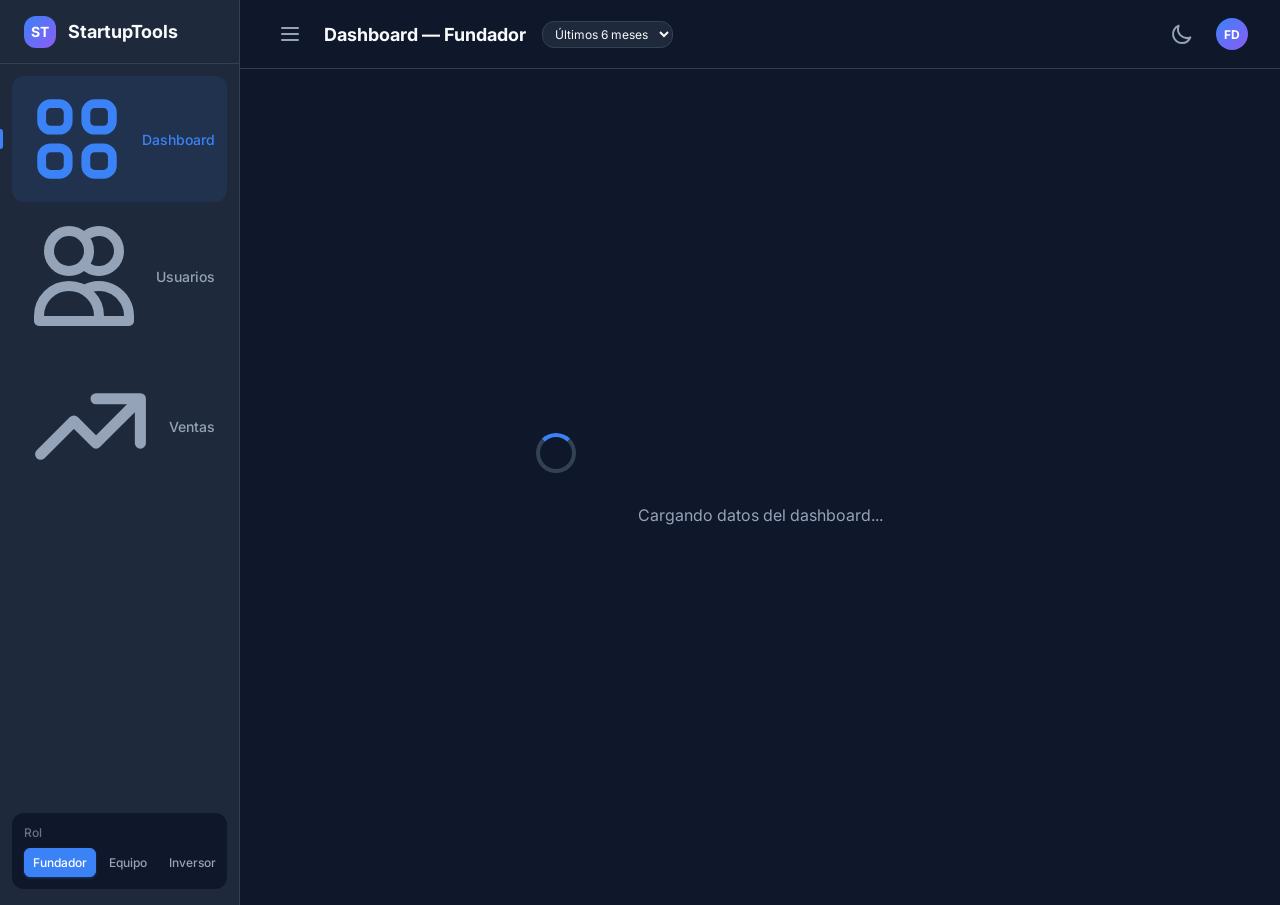
==== index.html @ 97cd928e "chore: quitar Tailwind, migrar estilos a style.css y corregir layout" ====
<!DOCTYPE html>
<html lang="es" class="dark">
<head>
  <meta charset="UTF-8">
  <meta name="viewport" content="width=device-width, initial-scale=1.0">
  <title>StartupTools — Dashboard de métricas para startups | SaaS analytics</title>
  <meta name="description" content="Dashboard interactivo para startups con métricas de negocio en tiempo real: usuarios activos, ventas, MRR, CAC, churn y más. Personalizable por rol: fundador, equipo e inversor.">
  <meta name="robots" content="index, follow">
  <meta name="author" content="StartupTools">
  <meta name="keywords" content="startup dashboard, métricas SaaS, analytics, KPIs, MRR, CAC, churn, growth metrics">
  <link rel="canonical" href="https://startuptools.app/">
  <meta property="og:type" content="website">
  <meta property="og:title" content="StartupTools — Dashboard de métricas para startups">
  <meta property="og:description" content="Métricas de negocio en tiempo real: usuarios activos, ventas, MRR, CAC y churn. Personalizable por rol.">
  <meta property="og:image" content="https://startuptools.app/og-image.png">
  <meta property="og:url" content="https://startuptools.app/">
  <meta name="twitter:card" content="summary_large_image">
  <meta name="twitter:title" content="StartupTools — Dashboard de métricas para startups">
  <meta name="twitter:description" content="Métricas de negocio en tiempo real para tu startup. Personalizable por rol.">
  <meta name="twitter:image" content="https://startuptools.app/og-image.png">
  <!-- Schema.org structured data: referencia en public/schema.json -->
  <link rel="stylesheet" href="./style.css">
  <link rel="preconnect" href="https://fonts.googleapis.com">
  <link href="https://fonts.googleapis.com/css2?family=Inter:wght@400;500;600;700;800&display=swap" rel="stylesheet">
  <link rel="icon" type="image/svg+xml" href="./public/assets/favicon.svg">
  <script type="module" src="./src/index.js" defer></script>
</head>
<body>
  <div class="app-layout">

  <!-- Sidebar -->
    <div id="sidebarOverlay" class="sidebar-overlay hidden"></div>

    <aside id="sidebar" class="sidebar" role="navigation" aria-label="Navegación principal">
      <div class="sidebar-header">
        <div class="brand-logo">ST</div>
        <span class="logo-text">StartupTools</span>
      </div>
      <nav class="nav-menu">
        <ul class="nav-list">
          <li>
            <a href="/" class="nav-item active" aria-current="page">
              <svg fill="none" stroke="currentColor" viewBox="0 0 24 24" aria-hidden="true"><path stroke-linecap="round" stroke-linejoin="round" stroke-width="2" d="M4 6a2 2 0 012-2h2a2 2 0 012 2v2a2 2 0 01-2 2H6a2 2 0 01-2-2V6zm10 0a2 2 0 012-2h2a2 2 0 012 2v2a2 2 0 01-2 2h-2a2 2 0 01-2-2V6zM4 16a2 2 0 012-2h2a2 2 0 012 2v2a2 2 0 01-2 2H6a2 2 0 01-2-2v-2zm10 0a2 2 0 012-2h2a2 2 0 012 2v2a2 2 0 01-2 2h-2a2 2 0 01-2-2v-2z"/></svg>
              <span>Dashboard</span>
            </a>
          </li>
          <li>
            <a href="/usuarios" class="nav-item">
              <svg fill="none" stroke="currentColor" viewBox="0 0 24 24" aria-hidden="true"><path stroke-linecap="round" stroke-linejoin="round" stroke-width="2" d="M12 4.354a4 4 0 110 5.292M15 21H3v-1a6 6 0 0112 0v1zm0 0h6v-1a6 6 0 00-9-5.197M13 7a4 4 0 11-8 0 4 4 0 018 0z"/></svg>
              <span>Usuarios</span>
            </a>
          </li>
          <li>
            <a href="/ventas" class="nav-item">
              <svg fill="none" stroke="currentColor" viewBox="0 0 24 24" aria-hidden="true"><path stroke-linecap="round" stroke-linejoin="round" stroke-width="2" d="M13 7h8m0 0v8m0-8l-8 8-4-4-6 6"/></svg>
              <span>Ventas</span>
            </a>
          </li>
        </ul>
      </nav>
      <div class="sidebar-footer">
        <div class="role-panel">
          <p class="role-label">Rol</p>
          <div id="roleSelector" class="role-group">
            <button class="role-btn role-active" data-role="founder">Fundador</button>
            <button class="role-btn role-inactive" data-role="team">Equipo</button>
            <button class="role-btn role-inactive" data-role="investor">Inversor</button>
          </div>
        </div>
      </div>
    </aside>

    <main class="main-content">
      <header class="topbar">
        <div class="topbar-left">
          <button id="sidebarToggle" class="menu-button" aria-label="Abrir menú" aria-expanded="false">
            <svg fill="none" stroke="currentColor" viewBox="0 0 24 24" aria-hidden="true"><path stroke-linecap="round" stroke-linejoin="round" stroke-width="2" d="M4 6h16M4 12h16M4 18h16"/></svg>
          </button>
          <h1 id="dashboardTitle" class="dashboard-title">Dashboard</h1>
          <select id="periodoSelector" class="period-selector">
            <option value="1m">Este mes</option>
            <option value="3m">Último trimestre</option>
            <option value="6m" selected>Últimos 6 meses</option>
            <option value="12m">Histórico</option>
          </select>
        </div>
        <div class="topbar-right">
          <button id="themeToggle" class="icon-button" title="Cambiar tema" aria-label="Cambiar tema">
            <svg class="sun-icon" fill="none" stroke="currentColor" viewBox="0 0 24 24" aria-hidden="true"><path stroke-linecap="round" stroke-linejoin="round" stroke-width="2" d="M12 3v1m0 16v1m9-9h-1M4 12H3m15.364 6.364l-.707-.707M6.343 6.343l-.707-.707m12.728 0l-.707.707M6.343 17.657l-.707.707M16 12a4 4 0 11-8 0 4 4 0 018 0z"/></svg>
            <svg class="moon-icon hidden" fill="none" stroke="currentColor" viewBox="0 0 24 24" aria-hidden="true"><path stroke-linecap="round" stroke-linejoin="round" stroke-width="2" d="M20.354 15.354A9 9 0 018.646 3.646 9.003 9.003 0 0012 21a9.003 9.003 0 008.354-5.646z"/></svg>
          </button>
          <div id="avatarInitials" class="avatar">ST</div>
        </div>
      </header>

      <div id="loadingState" class="state-view loading-screen">
        <div class="state-message">
          <div class="spinner-theme animate-spin"></div>
          <p class="text-muted">Cargando datos del dashboard...</p>
        </div>
      </div>

      <div id="errorState" class="state-view error-screen hidden">
        <div class="state-message">
          <div class="error-icon-wrapper">
            <div class="error-icon-bg">
              <svg fill="none" stroke="currentColor" viewBox="0 0 24 24" role="img" aria-label="Error"><path stroke-linecap="round" stroke-linejoin="round" stroke-width="2" d="M12 9v2m0 4h.01m-6.938 4h13.856c1.54 0 2.502-1.667 1.732-2.5L13.732 4c-.77-.833-1.964-.833-2.732 0L4.082 16.5c-.77.833.192 2.5 1.732 2.5z"/></svg>
            </div>
          </div>
          <div>
            <h2 class="text-lg font-semibold text-primary">Error al cargar datos</h2>
            <p class="error-message text-sm text-muted"></p>
          </div>
          <button id="retryBtn" class="btn-accent-blue">Reintentar</button>
        </div>
      </div>

      <div id="dashboardContent" class="page-body hidden">
        <section aria-label="Métricas clave" id="kpiRow" class="kpi-grid">
          <article class="kpi-card card" data-accent="blue">
            <div class="kpi-meta">
              <div class="meta-left">
                <div class="kpi-icon bg-accent-blue-10"><svg fill="none" stroke="currentColor" viewBox="0 0 24 24" aria-hidden="true"><path stroke-linecap="round" stroke-linejoin="round" stroke-width="2" d="M12 4.354a4 4 0 110 5.292M15 21H3v-1a6 6 0 0112 0v1zm0 0h6v-1a6 6 0 00-9-5.197M13 7a4 4 0 11-8 0 4 4 0 018 0z"/></svg></div>
                <span class="kpi-label-text">Usuarios activos</span>
                <span class="tooltip-trigger">
                  <svg fill="none" stroke="currentColor" viewBox="0 0 24 24" aria-hidden="true"><path stroke-linecap="round" stroke-linejoin="round" stroke-width="2" d="M13 16h-1v-4h-1m1-4h.01M21 12a9 9 0 11-18 0 9 9 0 0118 0z"/></svg>
                  <span class="tooltip-content tooltip-box"></span>
                </span>
              </div>
            </div>
            <div class="kpi-stats">
              <div>
                <span class="kpi-value">2,847</span>
                <span class="kpi-change">+12.5%</span>
              </div>
              <div class="sparkline"></div>
            </div>
          </article>
          <article class="kpi-card card" data-accent="green">
            <div class="kpi-meta">
              <div class="meta-left">
                <div class="kpi-icon bg-accent-green-10"><svg fill="none" stroke="currentColor" viewBox="0 0 24 24" aria-hidden="true"><path stroke-linecap="round" stroke-linejoin="round" stroke-width="2" d="M13 7h8m0 0v8m0-8l-8 8-4-4-6 6"/></svg></div>
                <span class="kpi-label-text">Ventas mensuales</span>
                <span class="tooltip-trigger">
                  <svg fill="none" stroke="currentColor" viewBox="0 0 24 24" aria-hidden="true"><path stroke-linecap="round" stroke-linejoin="round" stroke-width="2" d="M13 16h-1v-4h-1m1-4h.01M21 12a9 9 0 11-18 0 9 9 0 0118 0z"/></svg>
                  <span class="tooltip-content tooltip-box"></span>
                </span>
              </div>
            </div>
            <div class="kpi-stats">
              <div>
                <span class="kpi-value">$48.6K</span>
                <span class="kpi-change">+8.2%</span>
              </div>
              <div class="sparkline"></div>
            </div>
          </article>
          <article class="kpi-card card" data-accent="purple">
            <div class="kpi-meta">
              <div class="meta-left">
                <div class="kpi-icon bg-accent-purple-10"><svg fill="none" stroke="currentColor" viewBox="0 0 24 24" aria-hidden="true"><path stroke-linecap="round" stroke-linejoin="round" stroke-width="2" d="M13 7h8m0 0v8m0-8l-8 8-4-4-6 6"/></svg></div>
                <span class="kpi-label-text">Crecimiento</span>
                <span class="tooltip-trigger">
                  <svg fill="none" stroke="currentColor" viewBox="0 0 24 24" aria-hidden="true"><path stroke-linecap="round" stroke-linejoin="round" stroke-width="2" d="M13 16h-1v-4h-1m1-4h.01M21 12a9 9 0 11-18 0 9 9 0 0118 0z"/></svg>
                  <span class="tooltip-content tooltip-box"></span>
                </span>
              </div>
            </div>
            <div class="kpi-stats">
              <div>
                <span class="kpi-value">23.4%</span>
                <span class="kpi-change">-2.1%</span>
              </div>
              <div class="sparkline"></div>
            </div>
          </article>
          <article class="kpi-card card" data-accent="orange">
            <div class="kpi-meta">
              <div class="meta-left">
                <div class="kpi-icon bg-accent-orange-10"><svg fill="none" stroke="currentColor" viewBox="0 0 24 24" aria-hidden="true"><path stroke-linecap="round" stroke-linejoin="round" stroke-width="2" d="M12 8c-1.657 0-3 .895-3 2s1.343 2 3 2 3 .895 3 2-1.343 2-3 2m0-8c1.11 0 2.08.402 2.599 1M12 8V7m0 1v8m0 0v1m0-1c-1.11 0-2.08-.402-2.599-1M21 12a9 9 0 11-18 0 9 9 0 0118 0z"/></svg></div>
                <span class="kpi-label-text">MRR</span>
                <span class="tooltip-trigger">
                  <svg fill="none" stroke="currentColor" viewBox="0 0 24 24" aria-hidden="true"><path stroke-linecap="round" stroke-linejoin="round" stroke-width="2" d="M13 16h-1v-4h-1m1-4h.01M21 12a9 9 0 11-18 0 9 9 0 0118 0z"/></svg>
                  <span class="tooltip-content tooltip-box"></span>
                </span>
              </div>
            </div>
            <div class="kpi-stats">
              <div>
                <span class="kpi-value">$12.4K</span>
                <span class="kpi-change">+5.8%</span>
              </div>
              <div class="sparkline"></div>
            </div>
          </article>
        </section>

        <section aria-label="Gráficos de métricas" class="chart-grid">
          <div class="chart-panel wide">
            <div class="section-header">
              <h2>Ventas mensuales</h2>
              <span id="chartPeriodLabel" class="text-xs text-muted">Últimos 6 meses</span>
            </div>
            <div id="lineChart" class="chart-frame" role="img" aria-label="Gráfico de ventas mensuales de los últimos 6 meses"></div>
          </div>
          <div class="chart-panel">
            <div class="section-header">
              <h2>Usuarios</h2>
              <span class="text-xs text-muted">Distribución</span>
            </div>
            <div id="donutChart" class="chart-frame donut-chart" role="img" aria-label="Gráfico de distribución de usuarios"></div>
          </div>
        </section>

        <section aria-label="Actividad reciente" class="activity-panel">
          <div class="section-header section-header-inner">
            <h2>Actividad reciente</h2>
            <a href="/actividad" class="link-accent">Ver todo →</a>
          </div>
          <ul id="activityList" class="activity-list"></ul>
        </section>
      </div>
    </main>
  </div>

  <div id="detailModal" role="dialog" aria-modal="true" aria-label="Detalle de transacción" class="modal-overlay hidden">
    <div class="modal-body">
      <div class="modal-header">
        <h3 class="text-lg font-semibold text-primary">Detalle de transacción</h3>
        <button id="closeModal" class="close-button icon-button hover-bg" aria-label="Cerrar detalle">
          <svg fill="none" stroke="currentColor" viewBox="0 0 24 24" aria-hidden="true"><path stroke-linecap="round" stroke-linejoin="round" stroke-width="2" d="M6 18L18 6M6 6l12 12"/></svg>
        </button>
      </div>
      <div id="modalBody" class="modal-content"></div>
    </div>
  </div>
</body>
</html>
---- style.css ----
*, *::before, *::after {
  box-sizing: border-box;
  transition: background-color 0.3s ease, border-color 0.3s ease, color 0.3s ease, box-shadow 0.3s ease;
}

html {
  scroll-behavior: smooth;
}

body {
  margin: 0;
  min-height: 100vh;
  font-family: 'Inter', system-ui, sans-serif;
  background: var(--bg-primary);
  color: var(--text-primary);
}

button, select {
  font: inherit;
}

.hidden {
  display: none !important;
}

.text-center {
  text-align: center;
}

.text-lg {
  font-size: 1.125rem;
}

.text-sm {
  font-size: 0.875rem;
}

.text-xs {
  font-size: 0.75rem;
}

.font-semibold {
  font-weight: 600;
}

.font-bold {
  font-weight: 700;
}

.rounded-full {
  border-radius: 9999px;
}

.mx-auto {
  margin-left: auto;
  margin-right: auto;
}

.border-b {
  border-bottom-width: 1px;
  border-bottom-style: solid;
}

.border-theme {
  border-color: var(--border);
}

.border-t-transparent {
  border-top-color: transparent;
}

.space-y-4 > * + * {
  margin-top: 1rem;
}

.space-y-3 > * + * {
  margin-top: 0.75rem;
}

.topbar-left,
.topbar-right {
  display: flex;
  align-items: center;
  gap: 1rem;
}

.menu-button {
  width: 2.25rem;
  height: 2.25rem;
  border: none;
  background: transparent;
  color: var(--text-muted);
  border-radius: 0.75rem;
  cursor: pointer;
  transition: background 0.3s ease, color 0.3s ease;
}

.role-inactive {
  background: transparent;
  color: var(--text-muted);
}

.state-view {
  min-height: calc(100vh - 4rem);
  display: flex;
  align-items: center;
  justify-content: center;
}

.loading-screen,
.error-screen {
  width: 100%;
}

.error-icon-wrapper {
  display: flex;
  align-items: center;
  justify-content: center;
}

.error-icon-bg {
  width: 3.5rem;
  height: 3.5rem;
  border-radius: 9999px;
  display: flex;
  align-items: center;
  justify-content: center;
  background: rgba(239, 68, 68, 0.1);
}

.chart-frame {
  width: 100%;
  min-height: 15rem;
}

.donut-chart {
  display: flex;
  align-items: center;
  justify-content: center;
}

.app-layout {
  display: flex;
  min-height: 100vh;
  overflow: hidden;
}

.sidebar-overlay {
  position: fixed;
  inset: 0;
  z-index: 30;
  background: rgba(0, 0, 0, 0.5);
}

.sidebar {
  width: 15rem;
  flex-shrink: 0;
  display: flex;
  flex-direction: column;
  background: var(--sidebar-bg);
  border-right: 1px solid var(--border);
  transition: transform 0.3s ease, width 0.3s ease;
}

.sidebar.mobile-open {
  transform: translateX(0);
}

.sidebar.collapsed {
  transform: translateX(-100%);
}

.sidebar-header {
  display: flex;
  align-items: center;
  gap: 0.75rem;
  padding: 1rem 1.5rem;
  height: 4rem;
  border-bottom: 1px solid var(--border);
}

.brand-logo {
  width: 2rem;
  height: 2rem;
  border-radius: 0.75rem;
  display: flex;
  align-items: center;
  justify-content: center;
  background: linear-gradient(135deg, #3B82F6, #8B5CF6);
  color: #fff;
  font-weight: 700;
  font-size: 0.875rem;
}

.logo-text {
  font-weight: 700;
  font-size: 1.125rem;
  white-space: nowrap;
}

.nav-menu {
  padding: 0.75rem;
}

.nav-list {
  list-style: none;
  margin: 0;
  padding: 0;
  display: flex;
  flex-direction: column;
  gap: 0.25rem;
}

.nav-item {
  position: relative;
  display: flex;
  align-items: center;
  gap: 0.75rem;
  padding: 0.625rem 0.75rem;
  border-radius: 0.75rem;
  font-size: 0.875rem;
  font-weight: 500;
  color: var(--text-muted);
  text-decoration: none;
  transition: background 0.2s ease, color 0.2s ease;
}

.nav-item:hover {
  background: var(--hover-bg);
  color: var(--text-primary);
}

.nav-item.active {
  background: rgba(59, 130, 246, 0.1);
  color: var(--accent-blue);
}

.nav-item.active::before {
  content: '';
  position: absolute;
  left: -0.75rem;
  top: 50%;
  transform: translateY(-50%);
  width: 3px;
  height: 20px;
  border-radius: 0 3px 3px 0;
  background: var(--accent-blue);
}

.sidebar-footer {
  margin-top: auto;
  padding: 0 0.75rem 1rem;
}

.role-panel {
  padding: 0.75rem;
  border-radius: 0.75rem;
  background: var(--bg-primary);
}

.role-label {
  margin: 0 0 0.5rem;
  font-size: 0.75rem;
  font-weight: 500;
  color: var(--text-secondary);
}

.role-group {
  display: flex;
  gap: 0.25rem;
}

.role-btn {
  flex: 1;
  padding: 0.375rem 0.5rem;
  font-size: 0.75rem;
  font-weight: 500;
  border-radius: 0.375rem;
  border: 1px solid transparent;
  cursor: pointer;
  transition: all 0.25s ease;
  background: transparent;
  color: var(--text-muted);
}

.role-btn:hover {
  background: var(--hover-bg);
  color: var(--text-secondary);
}

.role-active {
  background: var(--accent-blue);
  color: #fff;
  border-color: var(--accent-blue);
  box-shadow: 0 1px 3px rgba(59, 130, 246, 0.3);
}

.main-content {
  flex: 1;
  display: flex;
  flex-direction: column;
  overflow: hidden;
}

.topbar {
  min-height: 4rem;
  display: flex;
  align-items: center;
  justify-content: space-between;
  padding: 1rem 2rem;
  border-bottom: 1px solid var(--border);
  background: var(--bg-primary);
  flex-shrink: 0;
}

.topbar-left,
.topbar-right {
  display: flex;
  align-items: center;
  gap: 1rem;
}

.menu-button,
.icon-button,
.close-button {
  width: 2.25rem;
  height: 2.25rem;
  border-radius: 0.75rem;
  display: inline-flex;
  align-items: center;
  justify-content: center;
  border: none;
  background: transparent;
  color: var(--text-muted);
  cursor: pointer;
  transition: background 0.3s ease, color 0.3s ease;
}

.menu-button:hover,
.icon-button:hover,
.close-button:hover {
  background: var(--hover-bg);
}

.dashboard-title {
  margin: 0;
  font-size: 1.125rem;
  font-weight: 700;
}

.period-selector {
  font-size: 0.75rem;
  border: 1px solid var(--border);
  border-radius: 0.75rem;
  padding: 0.25rem 0.5rem;
  background: var(--bg-card);
  color: var(--text-primary);
}

.avatar {
  width: 2rem;
  height: 2rem;
  border-radius: 9999px;
  display: inline-flex;
  align-items: center;
  justify-content: center;
  background: linear-gradient(135deg, #3B82F6, #8B5CF6);
  color: #fff;
  font-size: 0.75rem;
  font-weight: 700;
}

.state-view {
  flex: 1;
  display: flex;
  align-items: center;
  justify-content: center;
}

.loading-screen,
.error-screen {
  padding: 0 1rem;
}

.state-message {
  text-align: center;
  display: flex;
  flex-direction: column;
  gap: 1rem;
  max-width: 28rem;
  width: 100%;
}

.spinner-theme {
  width: 2.5rem;
  height: 2.5rem;
  border-radius: 9999px;
  border: 4px solid var(--border);
  border-top-color: var(--accent-blue);
}

.animate-spin {
  animation: spin 0.8s linear infinite;
}

@keyframes spin {
  to {
    transform: rotate(360deg);
  }
}

.text-muted {
  color: var(--text-muted);
}

.text-primary {
  color: var(--text-primary);
}

.text-secondary {
  color: var(--text-secondary);
}

.text-accent-blue {
  color: var(--accent-blue);
}

.btn-accent-blue {
  padding: 0.5rem 1rem;
  border-radius: 0.75rem;
  border: none;
  background: var(--accent-blue);
  color: #fff;
  cursor: pointer;
  font-size: 0.875rem;
  font-weight: 600;
  transition: background 0.2s ease;
}

.btn-accent-blue:hover {
  background: #2563eb;
}

.page-body {
  flex: 1;
  overflow-y: auto;
  padding: 2rem;
  display: flex;
  flex-direction: column;
  gap: 2rem;
  background: var(--bg-secondary);
}

.kpi-grid {
  display: grid;
  grid-template-columns: repeat(1, minmax(0, 1fr));
  gap: 1.5rem;
}

@media (min-width: 640px) {
  .kpi-grid {
    grid-template-columns: repeat(2, minmax(0, 1fr));
  }
}

@media (min-width: 1024px) {
  .kpi-grid {
    grid-template-columns: repeat(4, minmax(0, 1fr));
  }
}

.card {
  border: 1px solid var(--border);
  background: var(--bg-card);
  border-radius: 1rem;
  padding: 1.25rem;
}

.kpi-card {
  transition: transform 0.2s ease, box-shadow 0.2s ease;
}

.kpi-card:hover {
  transform: translateY(-2px);
  box-shadow: 0 4px 12px rgba(0, 0, 0, 0.08);
}

.dark .kpi-card:hover {
  box-shadow: 0 4px 12px rgba(0, 0, 0, 0.3);
}

.kpi-meta {
  display: flex;
  align-items: center;
  justify-content: space-between;
  margin-bottom: 0.75rem;
}

.meta-left {
  display: flex;
  align-items: center;
  gap: 0.5rem;
}

.kpi-icon {
  width: 2rem;
  height: 2rem;
  border-radius: 0.75rem;
  display: inline-flex;
  align-items: center;
  justify-content: center;
}

.bg-accent-blue-10 {
  background: rgba(59, 130, 246, 0.1);
}

.bg-accent-green-10 {
  background: rgba(16, 185, 129, 0.1);
}

.bg-accent-purple-10 {
  background: rgba(139, 92, 246, 0.1);
}

.bg-accent-orange-10 {
  background: rgba(249, 115, 22, 0.1);
}

.bg-accent-red-10 {
  background: rgba(239, 68, 68, 0.1);
}

.text-accent-green {
  color: var(--accent-green);
}

.text-accent-purple {
  color: var(--accent-purple);
}

.text-accent-orange {
  color: var(--accent-orange);
}

.text-accent-red {
  color: var(--accent-red);
}

.kpi-label-text {
  font-size: 0.75rem;
  font-weight: 500;
  text-transform: uppercase;
  letter-spacing: 0.08em;
  color: var(--text-secondary);
}

.tooltip-trigger {
  position: relative;
  display: inline-flex;
  align-items: center;
  color: var(--text-muted);
  cursor: help;
}

.tooltip-content {
  opacity: 0;
  position: absolute;
  left: 50%;
  bottom: calc(100% + 0.5rem);
  transform: translateX(-50%) translateY(0.25rem);
  width: 14rem;
  padding: 0.5rem;
  border-radius: 0.5rem;
  box-shadow: 0 10px 15px rgba(0, 0, 0, 0.1);
  pointer-events: none;
  background: var(--bg-card);
  color: var(--text-primary);
  border: 1px solid var(--border);
  transition: opacity 0.2s ease, transform 0.2s ease;
  z-index: 50;
}

.tooltip-visible {
  opacity: 1;
  transform: translateX(-50%) translateY(0);
}

.kpi-stats {
  display: flex;
  align-items: flex-end;
  justify-content: space-between;
  gap: 1rem;
}

.kpi-value {
  font-size: 1.875rem;
  font-weight: 700;
}

.kpi-change {
  margin-left: 0.5rem;
  font-size: 0.875rem;
  font-weight: 600;
}

.sparkline {
  width: 5rem;
  height: 2.5rem;
  flex-shrink: 0;
}

.chart-grid {
  display: grid;
  grid-template-columns: repeat(1, minmax(0, 1fr));
  gap: 1.5rem;
}

@media (min-width: 1024px) {
  .chart-grid {
    grid-template-columns: repeat(3, minmax(0, 1fr));
  }

  .chart-grid .wide {
    grid-column: span 2;
  }
}

.chart-panel {
  border: 1px solid var(--border);
  border-radius: 1rem;
  background: var(--bg-card);
  padding: 1.5rem;
}

.section-header {
  display: flex;
  align-items: center;
  justify-content: space-between;
  margin-bottom: 1.5rem;
}

.section-header-inner {
  padding: 1.5rem;
  border-bottom: 1px solid var(--border);
}

.activity-panel {
  border: 1px solid var(--border);
  border-radius: 1rem;
  overflow: hidden;
  background: var(--bg-card);
}

.activity-list {
  list-style: none;
  margin: 0;
  padding: 0;
}

.activity-row {
  display: flex;
  align-items: center;
  gap: 1rem;
  padding: 1rem 1.5rem;
  cursor: pointer;
  transition: background 0.15s ease;
  border-bottom: 1px solid var(--border);
}

.activity-row:last-child {
  border-bottom: none;
}

.activity-row:hover {
  background: var(--hover-bg);
}

.activity-row .status-dot,
.status-dot {
  width: 0.5rem;
  height: 0.5rem;
  border-radius: 9999px;
  flex-shrink: 0;
}

.activity-details {
  flex: 1;
  min-width: 0;
  display: flex;
  flex-direction: column;
  gap: 0.25rem;
}

.activity-title {
  margin: 0;
  font-size: 0.9375rem;
  font-weight: 600;
  color: var(--text-primary);
  overflow: hidden;
  text-overflow: ellipsis;
  white-space: nowrap;
}

.activity-meta {
  margin: 0;
  font-size: 0.8125rem;
  color: var(--text-muted);
}

.activity-time {
  font-size: 0.8125rem;
  color: var(--text-muted);
  flex-shrink: 0;
}

.activity-empty {
  padding: 1.5rem;
  text-align: center;
  font-size: 0.9375rem;
  color: var(--text-muted);
}

.modal-overlay {
  position: fixed;
  inset: 0;
  z-index: 50;
  display: flex;
  align-items: center;
  justify-content: center;
  background: rgba(0, 0, 0, 0.5);
}

.modal-body {
  width: 100%;
  max-width: 28rem;
  margin: 0 1rem;
  padding: 1.5rem;
  border-radius: 1rem;
  background: var(--bg-card);
  border: 1px solid var(--border);
  animation: modal-in 0.2s ease;
}

.modal-header {
  display: flex;
  align-items: center;
  justify-content: space-between;
  margin-bottom: 1rem;
}

.modal-content {
  display: flex;
  flex-direction: column;
  gap: 0.75rem;
  color: var(--text-secondary);
  font-size: 0.875rem;
}

.hover-bg:hover {
  background: var(--hover-bg);
}

.modal-row {
  display: flex;
  justify-content: space-between;
  gap: 1rem;
  padding: 0.5rem 0;
  border-bottom: 1px solid transparent;
}

.modal-row:last-child {
  border-bottom: none;
}

.modal-label {
  color: var(--text-muted);
  font-size: 0.875rem;
}

.modal-value {
  color: var(--text-primary);
  font-size: 0.875rem;
  font-weight: 600;
}

.font-medium {
  font-weight: 600;
}

.truncate {
  overflow: hidden;
  text-overflow: ellipsis;
  white-space: nowrap;
}

.link-accent {
  color: var(--accent-blue);
  font-weight: 500;
  text-decoration: none;
}

.link-accent:hover {
  opacity: 0.85;
}

@keyframes modal-in {
  from {
    opacity: 0;
    transform: scale(0.95) translateY(10px);
  }
  to {
    opacity: 1;
    transform: scale(1) translateY(0);
  }
}

:root, .light {
  --bg-primary: #FFFFFF;
  --bg-secondary: #F8FAFC;
  --bg-card: #FFFFFF;
  --text-primary: #0F172A;
  --text-secondary: #64748B;
  --text-muted: #94A3B8;
  --border: #E2E8F0;
  --hover-bg: #F1F5F9;
  --accent-blue: #3B82F6;
  --accent-green: #10B981;
  --accent-purple: #8B5CF6;
  --accent-orange: #F97316;
  --accent-red: #EF4444;
  --sidebar-bg: #F8FAFC;
}

.dark {
  --bg-primary: #0F172A;
  --bg-secondary: #1E293B;
  --bg-card: #1E293B;
  --text-primary: #F8FAFC;
  --text-secondary: #64748B;
  --text-muted: #94A3B8;
  --border: #334155;
  --hover-bg: #334155;
  --accent-blue: #3B82F6;
  --accent-green: #10B981;
  --accent-purple: #8B5CF6;
  --accent-orange: #F97316;
  --accent-red: #EF4444;
  --sidebar-bg: #1E293B;
}

@media (max-width: 1023px) {
  .sidebar {
    position: fixed;
    left: 0;
    top: 0;
    bottom: 0;
    z-index: 40;
    transform: translateX(-100%);
  }

  .sidebar.mobile-open {
    transform: translateX(0);
  }

  .sidebar.collapsed {
    transform: translateX(-100%);
  }

  .sidebar-overlay {
    display: block;
  }

  .topbar {
    padding: 1rem;
  }

  .page-body {
    padding: 1rem;
  }
}
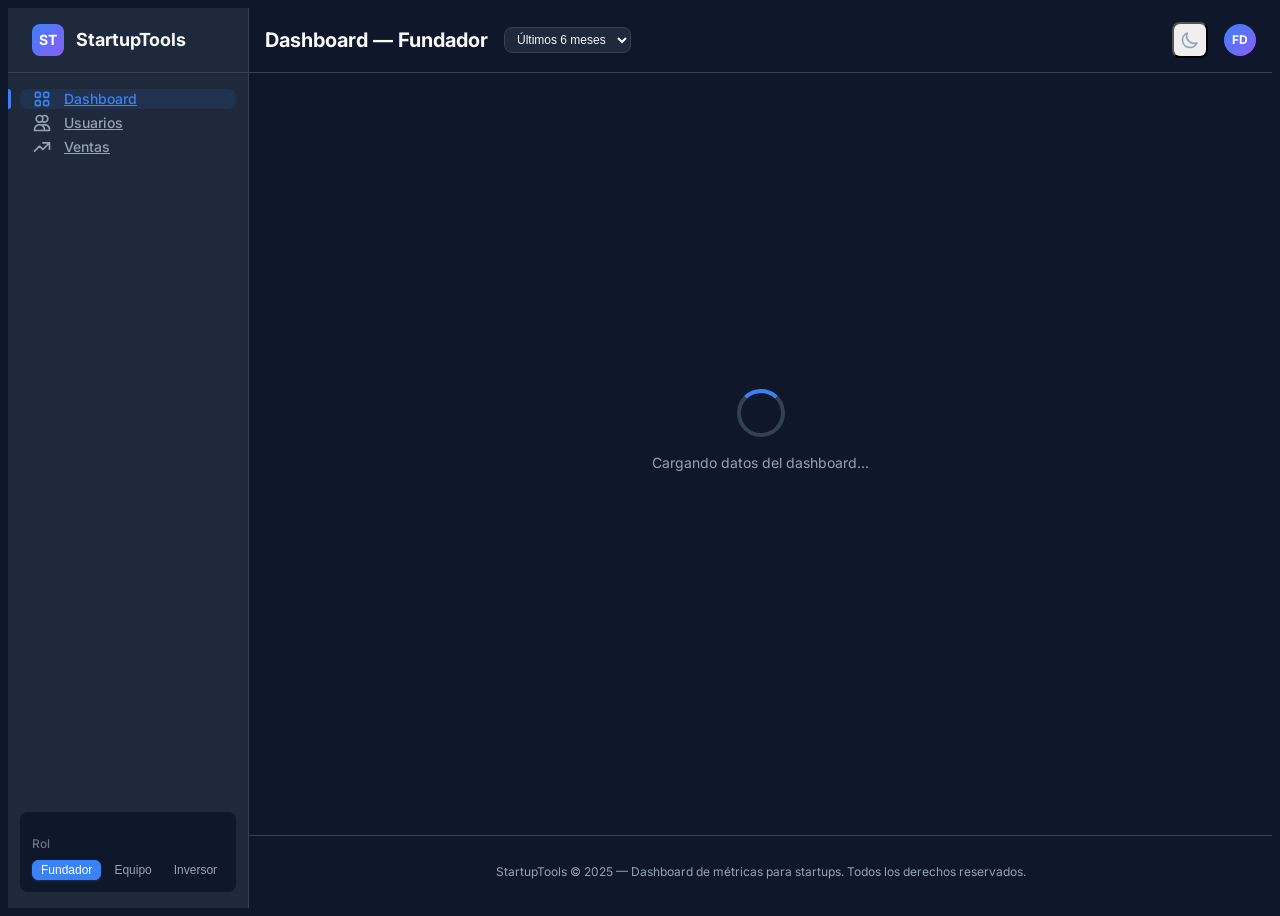
==== commit 017c45fd: "refactor: reestructura completa a TP estándar (sin Tailwind CDN) - index.html en raíz con header, na" ====
--- a/index.html
+++ b/index.html
@@ -1,5 +1,5 @@
 <!DOCTYPE html>
-<html lang="es" class="dark">
+<html lang="es">
 <head>
   <meta charset="UTF-8">
   <meta name="viewport" content="width=device-width, initial-scale=1.0">
@@ -18,221 +18,251 @@
   <meta name="twitter:title" content="StartupTools — Dashboard de métricas para startups">
   <meta name="twitter:description" content="Métricas de negocio en tiempo real para tu startup. Personalizable por rol.">
   <meta name="twitter:image" content="https://startuptools.app/og-image.png">
-  <!-- Schema.org structured data: referencia en public/schema.json -->
-  <link rel="stylesheet" href="./style.css">
-  <link rel="preconnect" href="https://fonts.googleapis.com">
+  <!-- Schema.org structured data (JSON-LD) incluido inline arriba -->
+  <link rel="stylesheet" href="css/styles.css">
   <link href="https://fonts.googleapis.com/css2?family=Inter:wght@400;500;600;700;800&display=swap" rel="stylesheet">
-  <link rel="icon" type="image/svg+xml" href="./public/assets/favicon.svg">
-  <script type="module" src="./src/index.js" defer></script>
+  <link rel="icon" type="image/svg+xml" href="assets/favicon.svg">
+  <script src="js/app.js" defer></script>
 </head>
-<body>
-  <div class="app-layout">
+<body class="font-sans antialiased bg-primary text-primary">
+
+<div class="flex h-screen overflow-hidden">
 
   <!-- Sidebar -->
-    <div id="sidebarOverlay" class="sidebar-overlay hidden"></div>
-
-    <aside id="sidebar" class="sidebar" role="navigation" aria-label="Navegación principal">
-      <div class="sidebar-header">
-        <div class="brand-logo">ST</div>
-        <span class="logo-text">StartupTools</span>
-      </div>
-      <nav class="nav-menu">
-        <ul class="nav-list">
-          <li>
-            <a href="/" class="nav-item active" aria-current="page">
-              <svg fill="none" stroke="currentColor" viewBox="0 0 24 24" aria-hidden="true"><path stroke-linecap="round" stroke-linejoin="round" stroke-width="2" d="M4 6a2 2 0 012-2h2a2 2 0 012 2v2a2 2 0 01-2 2H6a2 2 0 01-2-2V6zm10 0a2 2 0 012-2h2a2 2 0 012 2v2a2 2 0 01-2 2h-2a2 2 0 01-2-2V6zM4 16a2 2 0 012-2h2a2 2 0 012 2v2a2 2 0 01-2 2H6a2 2 0 01-2-2v-2zm10 0a2 2 0 012-2h2a2 2 0 012 2v2a2 2 0 01-2 2h-2a2 2 0 01-2-2v-2z"/></svg>
-              <span>Dashboard</span>
-            </a>
-          </li>
-          <li>
-            <a href="/usuarios" class="nav-item">
-              <svg fill="none" stroke="currentColor" viewBox="0 0 24 24" aria-hidden="true"><path stroke-linecap="round" stroke-linejoin="round" stroke-width="2" d="M12 4.354a4 4 0 110 5.292M15 21H3v-1a6 6 0 0112 0v1zm0 0h6v-1a6 6 0 00-9-5.197M13 7a4 4 0 11-8 0 4 4 0 018 0z"/></svg>
-              <span>Usuarios</span>
-            </a>
-          </li>
-          <li>
-            <a href="/ventas" class="nav-item">
-              <svg fill="none" stroke="currentColor" viewBox="0 0 24 24" aria-hidden="true"><path stroke-linecap="round" stroke-linejoin="round" stroke-width="2" d="M13 7h8m0 0v8m0-8l-8 8-4-4-6 6"/></svg>
-              <span>Ventas</span>
-            </a>
-          </li>
-        </ul>
-      </nav>
-      <div class="sidebar-footer">
-        <div class="role-panel">
-          <p class="role-label">Rol</p>
-          <div id="roleSelector" class="role-group">
-            <button class="role-btn role-active" data-role="founder">Fundador</button>
-            <button class="role-btn role-inactive" data-role="team">Equipo</button>
-            <button class="role-btn role-inactive" data-role="investor">Inversor</button>
-          </div>
-        </div>
-      </div>
-    </aside>
-
-    <main class="main-content">
-      <header class="topbar">
-        <div class="topbar-left">
-          <button id="sidebarToggle" class="menu-button" aria-label="Abrir menú" aria-expanded="false">
-            <svg fill="none" stroke="currentColor" viewBox="0 0 24 24" aria-hidden="true"><path stroke-linecap="round" stroke-linejoin="round" stroke-width="2" d="M4 6h16M4 12h16M4 18h16"/></svg>
-          </button>
-          <h1 id="dashboardTitle" class="dashboard-title">Dashboard</h1>
-          <select id="periodoSelector" class="period-selector">
-            <option value="1m">Este mes</option>
-            <option value="3m">Último trimestre</option>
-            <option value="6m" selected>Últimos 6 meses</option>
-            <option value="12m">Histórico</option>
-          </select>
-        </div>
-        <div class="topbar-right">
-          <button id="themeToggle" class="icon-button" title="Cambiar tema" aria-label="Cambiar tema">
-            <svg class="sun-icon" fill="none" stroke="currentColor" viewBox="0 0 24 24" aria-hidden="true"><path stroke-linecap="round" stroke-linejoin="round" stroke-width="2" d="M12 3v1m0 16v1m9-9h-1M4 12H3m15.364 6.364l-.707-.707M6.343 6.343l-.707-.707m12.728 0l-.707.707M6.343 17.657l-.707.707M16 12a4 4 0 11-8 0 4 4 0 018 0z"/></svg>
-            <svg class="moon-icon hidden" fill="none" stroke="currentColor" viewBox="0 0 24 24" aria-hidden="true"><path stroke-linecap="round" stroke-linejoin="round" stroke-width="2" d="M20.354 15.354A9 9 0 018.646 3.646 9.003 9.003 0 0012 21a9.003 9.003 0 008.354-5.646z"/></svg>
-          </button>
-          <div id="avatarInitials" class="avatar">ST</div>
-        </div>
-      </header>
-
-      <div id="loadingState" class="state-view loading-screen">
-        <div class="state-message">
-          <div class="spinner-theme animate-spin"></div>
-          <p class="text-muted">Cargando datos del dashboard...</p>
-        </div>
-      </div>
-
-      <div id="errorState" class="state-view error-screen hidden">
-        <div class="state-message">
-          <div class="error-icon-wrapper">
-            <div class="error-icon-bg">
-              <svg fill="none" stroke="currentColor" viewBox="0 0 24 24" role="img" aria-label="Error"><path stroke-linecap="round" stroke-linejoin="round" stroke-width="2" d="M12 9v2m0 4h.01m-6.938 4h13.856c1.54 0 2.502-1.667 1.732-2.5L13.732 4c-.77-.833-1.964-.833-2.732 0L4.082 16.5c-.77.833.192 2.5 1.732 2.5z"/></svg>
-            </div>
-          </div>
-          <div>
-            <h2 class="text-lg font-semibold text-primary">Error al cargar datos</h2>
-            <p class="error-message text-sm text-muted"></p>
-          </div>
-          <button id="retryBtn" class="btn-accent-blue">Reintentar</button>
-        </div>
-      </div>
-
-      <div id="dashboardContent" class="page-body hidden">
-        <section aria-label="Métricas clave" id="kpiRow" class="kpi-grid">
-          <article class="kpi-card card" data-accent="blue">
-            <div class="kpi-meta">
-              <div class="meta-left">
-                <div class="kpi-icon bg-accent-blue-10"><svg fill="none" stroke="currentColor" viewBox="0 0 24 24" aria-hidden="true"><path stroke-linecap="round" stroke-linejoin="round" stroke-width="2" d="M12 4.354a4 4 0 110 5.292M15 21H3v-1a6 6 0 0112 0v1zm0 0h6v-1a6 6 0 00-9-5.197M13 7a4 4 0 11-8 0 4 4 0 018 0z"/></svg></div>
-                <span class="kpi-label-text">Usuarios activos</span>
-                <span class="tooltip-trigger">
-                  <svg fill="none" stroke="currentColor" viewBox="0 0 24 24" aria-hidden="true"><path stroke-linecap="round" stroke-linejoin="round" stroke-width="2" d="M13 16h-1v-4h-1m1-4h.01M21 12a9 9 0 11-18 0 9 9 0 0118 0z"/></svg>
-                  <span class="tooltip-content tooltip-box"></span>
-                </span>
-              </div>
-            </div>
-            <div class="kpi-stats">
-              <div>
-                <span class="kpi-value">2,847</span>
-                <span class="kpi-change">+12.5%</span>
-              </div>
-              <div class="sparkline"></div>
-            </div>
-          </article>
-          <article class="kpi-card card" data-accent="green">
-            <div class="kpi-meta">
-              <div class="meta-left">
-                <div class="kpi-icon bg-accent-green-10"><svg fill="none" stroke="currentColor" viewBox="0 0 24 24" aria-hidden="true"><path stroke-linecap="round" stroke-linejoin="round" stroke-width="2" d="M13 7h8m0 0v8m0-8l-8 8-4-4-6 6"/></svg></div>
-                <span class="kpi-label-text">Ventas mensuales</span>
-                <span class="tooltip-trigger">
-                  <svg fill="none" stroke="currentColor" viewBox="0 0 24 24" aria-hidden="true"><path stroke-linecap="round" stroke-linejoin="round" stroke-width="2" d="M13 16h-1v-4h-1m1-4h.01M21 12a9 9 0 11-18 0 9 9 0 0118 0z"/></svg>
-                  <span class="tooltip-content tooltip-box"></span>
-                </span>
-              </div>
-            </div>
-            <div class="kpi-stats">
-              <div>
-                <span class="kpi-value">$48.6K</span>
-                <span class="kpi-change">+8.2%</span>
-              </div>
-              <div class="sparkline"></div>
-            </div>
-          </article>
-          <article class="kpi-card card" data-accent="purple">
-            <div class="kpi-meta">
-              <div class="meta-left">
-                <div class="kpi-icon bg-accent-purple-10"><svg fill="none" stroke="currentColor" viewBox="0 0 24 24" aria-hidden="true"><path stroke-linecap="round" stroke-linejoin="round" stroke-width="2" d="M13 7h8m0 0v8m0-8l-8 8-4-4-6 6"/></svg></div>
-                <span class="kpi-label-text">Crecimiento</span>
-                <span class="tooltip-trigger">
-                  <svg fill="none" stroke="currentColor" viewBox="0 0 24 24" aria-hidden="true"><path stroke-linecap="round" stroke-linejoin="round" stroke-width="2" d="M13 16h-1v-4h-1m1-4h.01M21 12a9 9 0 11-18 0 9 9 0 0118 0z"/></svg>
-                  <span class="tooltip-content tooltip-box"></span>
-                </span>
-              </div>
-            </div>
-            <div class="kpi-stats">
-              <div>
-                <span class="kpi-value">23.4%</span>
-                <span class="kpi-change">-2.1%</span>
-              </div>
-              <div class="sparkline"></div>
-            </div>
-          </article>
-          <article class="kpi-card card" data-accent="orange">
-            <div class="kpi-meta">
-              <div class="meta-left">
-                <div class="kpi-icon bg-accent-orange-10"><svg fill="none" stroke="currentColor" viewBox="0 0 24 24" aria-hidden="true"><path stroke-linecap="round" stroke-linejoin="round" stroke-width="2" d="M12 8c-1.657 0-3 .895-3 2s1.343 2 3 2 3 .895 3 2-1.343 2-3 2m0-8c1.11 0 2.08.402 2.599 1M12 8V7m0 1v8m0 0v1m0-1c-1.11 0-2.08-.402-2.599-1M21 12a9 9 0 11-18 0 9 9 0 0118 0z"/></svg></div>
-                <span class="kpi-label-text">MRR</span>
-                <span class="tooltip-trigger">
-                  <svg fill="none" stroke="currentColor" viewBox="0 0 24 24" aria-hidden="true"><path stroke-linecap="round" stroke-linejoin="round" stroke-width="2" d="M13 16h-1v-4h-1m1-4h.01M21 12a9 9 0 11-18 0 9 9 0 0118 0z"/></svg>
-                  <span class="tooltip-content tooltip-box"></span>
-                </span>
-              </div>
-            </div>
-            <div class="kpi-stats">
-              <div>
-                <span class="kpi-value">$12.4K</span>
-                <span class="kpi-change">+5.8%</span>
-              </div>
-              <div class="sparkline"></div>
-            </div>
-          </article>
-        </section>
-
-        <section aria-label="Gráficos de métricas" class="chart-grid">
-          <div class="chart-panel wide">
-            <div class="section-header">
-              <h2>Ventas mensuales</h2>
-              <span id="chartPeriodLabel" class="text-xs text-muted">Últimos 6 meses</span>
-            </div>
-            <div id="lineChart" class="chart-frame" role="img" aria-label="Gráfico de ventas mensuales de los últimos 6 meses"></div>
-          </div>
-          <div class="chart-panel">
-            <div class="section-header">
-              <h2>Usuarios</h2>
-              <span class="text-xs text-muted">Distribución</span>
-            </div>
-            <div id="donutChart" class="chart-frame donut-chart" role="img" aria-label="Gráfico de distribución de usuarios"></div>
-          </div>
-        </section>
-
-        <section aria-label="Actividad reciente" class="activity-panel">
-          <div class="section-header section-header-inner">
-            <h2>Actividad reciente</h2>
-            <a href="/actividad" class="link-accent">Ver todo →</a>
-          </div>
-          <ul id="activityList" class="activity-list"></ul>
-        </section>
-      </div>
-    </main>
+  <div id="sidebarOverlay" class="hidden fixed inset-0 z-30 lg:hidden bg-overlay"></div>
+
+  <aside id="sidebar" role="navigation" aria-label="Navegación principal" class="w-60 flex-shrink-0 border-r flex flex-col bg-sidebar border-theme">
+    <div class="flex items-center gap-3 px-6 h-16 border-b border-theme">
+      <div class="w-8 h-8 rounded-lg bg-gradient-to-br from-[#3B82F6] to-[#8B5CF6] flex items-center justify-center text-white font-bold text-sm">ST</div>
+      <span class="logo-text font-bold text-lg whitespace-nowrap">StartupTools</span>
+    </div>
+    <nav>
+      <ul class="space-y-1 px-3">
+        <li><a href="/" class="nav-item active flex items-center gap-3 px-3 py-2.5 rounded-lg text-sm font-medium bg-accent-blue-10 text-accent-blue" aria-current="page">
+          <svg class="w-5 h-5 flex-shrink-0" fill="none" stroke="currentColor" viewBox="0 0 24 24" aria-hidden="true"><path stroke-linecap="round" stroke-linejoin="round" stroke-width="2" d="M4 6a2 2 0 012-2h2a2 2 0 012 2v2a2 2 0 01-2 2H6a2 2 0 01-2-2V6zm10 0a2 2 0 012-2h2a2 2 0 012 2v2a2 2 0 01-2 2h-2a2 2 0 01-2-2V6zM4 16a2 2 0 012-2h2a2 2 0 012 2v2a2 2 0 01-2 2H6a2 2 0 01-2-2v-2zm10 0a2 2 0 012-2h2a2 2 0 012 2v2a2 2 0 01-2 2h-2a2 2 0 01-2-2v-2z"/></svg>
+          <span>Dashboard</span>
+        </a></li>
+        <li><a href="/usuarios" class="nav-item flex items-center gap-3 px-3 py-2.5 rounded-lg text-sm font-medium text-muted">
+          <svg class="w-5 h-5 flex-shrink-0" fill="none" stroke="currentColor" viewBox="0 0 24 24" aria-hidden="true"><path stroke-linecap="round" stroke-linejoin="round" stroke-width="2" d="M12 4.354a4 4 0 110 5.292M15 21H3v-1a6 6 0 0112 0v1zm0 0h6v-1a6 6 0 00-9-5.197M13 7a4 4 0 11-8 0 4 4 0 018 0z"/></svg>
+          <span>Usuarios</span>
+        </a></li>
+        <li><a href="/ventas" class="nav-item flex items-center gap-3 px-3 py-2.5 rounded-lg text-sm font-medium text-muted">
+          <svg class="w-5 h-5 flex-shrink-0" fill="none" stroke="currentColor" viewBox="0 0 24 24" aria-hidden="true"><path stroke-linecap="round" stroke-linejoin="round" stroke-width="2" d="M13 7h8m0 0v8m0-8l-8 8-4-4-6 6"/></svg>
+          <span>Ventas</span>
+        </a></li>
+      </ul>
+    </nav>
+    <div class="mt-auto px-3 pb-4">
+      <div class="p-3 rounded-lg bg-primary">
+        <p class="text-xs font-medium mb-2 text-secondary">Rol</p>
+        <div id="roleSelector" class="flex gap-1">
+          <button class="role-btn flex-1 px-2 py-1.5 text-xs font-medium rounded-md role-active" data-role="founder">Fundador</button>
+          <button class="role-btn flex-1 px-2 py-1.5 text-xs font-medium rounded-md role-inactive" data-role="team">Equipo</button>
+          <button class="role-btn flex-1 px-2 py-1.5 text-xs font-medium rounded-md role-inactive" data-role="investor">Inversor</button>
+        </div>
+      </div>
+    </div>
+  </aside>
+
+  <!-- Main -->
+  <main class="flex-1 flex flex-col overflow-hidden">
+
+    <!-- Header -->
+    <header class="h-16 flex items-center justify-between px-4 lg:px-8 border-b flex-shrink-0 border-theme bg-primary">
+      <div class="flex items-center gap-4">
+        <button id="sidebarToggle" class="lg:hidden w-8 h-8 rounded-lg flex items-center justify-center transition-colors text-muted" aria-label="Abrir menú" aria-expanded="false">
+          <svg class="w-5 h-5" fill="none" stroke="currentColor" viewBox="0 0 24 24" aria-hidden="true"><path stroke-linecap="round" stroke-linejoin="round" stroke-width="2" d="M4 6h16M4 12h16M4 18h16"/></svg>
+        </button>
+        <h1 id="dashboardTitle" class="text-xl font-bold">Dashboard</h1>
+        <select id="periodoSelector" class="text-xs rounded-lg px-2 py-1 border bg-card text-primary border-theme">
+          <option value="1m">Este mes</option>
+          <option value="3m">Último trimestre</option>
+          <option value="6m" selected>Últimos 6 meses</option>
+          <option value="12m">Histórico</option>
+        </select>
+      </div>
+      <div class="flex items-center gap-4">
+        <button id="themeToggle" class="w-9 h-9 rounded-lg flex items-center justify-center transition-colors text-muted" title="Cambiar tema" aria-label="Cambiar tema">
+          <svg class="w-5 h-5 sun-icon" fill="none" stroke="currentColor" viewBox="0 0 24 24" aria-hidden="true"><path stroke-linecap="round" stroke-linejoin="round" stroke-width="2" d="M12 3v1m0 16v1m9-9h-1M4 12H3m15.364 6.364l-.707-.707M6.343 6.343l-.707-.707m12.728 0l-.707.707M6.343 17.657l-.707.707M16 12a4 4 0 11-8 0 4 4 0 018 0z"/></svg>
+          <svg class="w-5 h-5 moon-icon hidden" fill="none" stroke="currentColor" viewBox="0 0 24 24" aria-hidden="true"><path stroke-linecap="round" stroke-linejoin="round" stroke-width="2" d="M20.354 15.354A9 9 0 018.646 3.646 9.003 9.003 0 0012 21a9.003 9.003 0 008.354-5.646z"/></svg>
+        </button>
+        <div id="avatarInitials" class="w-8 h-8 rounded-full bg-gradient-to-br from-[#3B82F6] to-[#8B5CF6] flex items-center justify-center text-white text-xs font-bold">ST</div>
+      </div>
+    </header>
+
+    <!-- Loading state -->
+    <div id="loadingState" class="flex-1 flex items-center justify-center">
+      <div class="text-center space-y-4">
+        <div class="w-10 h-10 border-4 border-t-transparent rounded-full animate-spin mx-auto spinner-theme"></div>
+        <p class="text-sm text-muted">Cargando datos del dashboard...</p>
+      </div>
+    </div>
+
+    <!-- Error state -->
+    <div id="errorState" class="flex-1 hidden flex items-center justify-center">
+      <div class="text-center space-y-4 max-w-md px-8">
+        <div class="w-14 h-14 rounded-full flex items-center justify-center mx-auto bg-accent-red-10">
+          <svg class="w-7 h-7 text-accent-red" fill="none" stroke="currentColor" viewBox="0 0 24 24" role="img" aria-label="Error">
+            <path stroke-linecap="round" stroke-linejoin="round" stroke-width="2" d="M12 9v2m0 4h.01m-6.938 4h13.856c1.54 0 2.502-1.667 1.732-2.5L13.732 4c-.77-.833-1.964-.833-2.732 0L4.082 16.5c-.77.833.192 2.5 1.732 2.5z"/>
+          </svg>
+        </div>
+        <h2 class="text-lg font-semibold text-primary">Error al cargar datos</h2>
+        <p class="error-message text-sm text-muted"></p>
+        <button id="retryBtn" class="px-4 py-2 rounded-lg text-sm font-medium text-white transition-colors bg-accent-blue">Reintentar</button>
+      </div>
+    </div>
+
+    <!-- Dashboard Content -->
+    <div id="dashboardContent" class="flex-1 overflow-y-auto p-8 space-y-8 hidden">
+
+      <!-- KPI Row -->
+      <section aria-label="Métricas clave" id="kpiRow" class="grid grid-cols-1 sm:grid-cols-2 lg:grid-cols-4 gap-6">
+        <article class="kpi-card rounded-xl border bg-card border-theme p-5" data-accent="blue">
+          <div class="flex items-center justify-between mb-3">
+            <div class="flex items-center gap-2">
+              <div class="w-8 h-8 rounded-lg flex items-center justify-center bg-accent-blue-10"><svg class="w-4 h-4 text-accent-blue" fill="none" stroke="currentColor" viewBox="0 0 24 24" aria-hidden="true"><path stroke-linecap="round" stroke-linejoin="round" stroke-width="2" d="M12 4.354a4 4 0 110 5.292M15 21H3v-1a6 6 0 0112 0v1zm0 0h6v-1a6 6 0 00-9-5.197M13 7a4 4 0 11-8 0 4 4 0 018 0z"/></svg></div>
+              <span class="kpi-label-text text-xs font-medium uppercase tracking-wider text-secondary">Usuarios activos</span>
+              <span class="tooltip-trigger relative inline-flex items-center cursor-help text-muted">
+                <svg class="w-3.5 h-3.5" fill="none" stroke="currentColor" viewBox="0 0 24 24" aria-hidden="true"><path stroke-linecap="round" stroke-linejoin="round" stroke-width="2" d="M13 16h-1v-4h-1m1-4h.01M21 12a9 9 0 11-18 0 9 9 0 0118 0z"/></svg>
+                <span class="tooltip-content tooltip-box"></span>
+              </span>
+            </div>
+          </div>
+          <div class="flex items-end justify-between">
+            <div>
+              <span class="kpi-value text-3xl font-bold">2,847</span>
+              <span class="kpi-change ml-2 text-sm font-semibold">+12.5%</span>
+            </div>
+            <div class="sparkline w-20 h-10 flex-shrink-0"></div>
+          </div>
+        </article>
+        <article class="kpi-card rounded-xl border bg-card border-theme p-5" data-accent="green">
+          <div class="flex items-center justify-between mb-3">
+            <div class="flex items-center gap-2">
+              <div class="w-8 h-8 rounded-lg flex items-center justify-center bg-accent-green-10"><svg class="w-4 h-4 text-accent-green" fill="none" stroke="currentColor" viewBox="0 0 24 24" aria-hidden="true"><path stroke-linecap="round" stroke-linejoin="round" stroke-width="2" d="M13 7h8m0 0v8m0-8l-8 8-4-4-6 6"/></svg></div>
+              <span class="kpi-label-text text-xs font-medium uppercase tracking-wider text-secondary">Ventas mensuales</span>
+              <span class="tooltip-trigger relative inline-flex items-center cursor-help text-muted">
+                <svg class="w-3.5 h-3.5" fill="none" stroke="currentColor" viewBox="0 0 24 24" aria-hidden="true"><path stroke-linecap="round" stroke-linejoin="round" stroke-width="2" d="M13 16h-1v-4h-1m1-4h.01M21 12a9 9 0 11-18 0 9 9 0 0118 0z"/></svg>
+                <span class="tooltip-content tooltip-box"></span>
+              </span>
+            </div>
+          </div>
+          <div class="flex items-end justify-between">
+            <div>
+              <span class="kpi-value text-3xl font-bold">$48.6K</span>
+              <span class="kpi-change ml-2 text-sm font-semibold">+8.2%</span>
+            </div>
+            <div class="sparkline w-20 h-10 flex-shrink-0"></div>
+          </div>
+        </article>
+        <article class="kpi-card rounded-xl border bg-card border-theme p-5" data-accent="purple">
+          <div class="flex items-center justify-between mb-3">
+            <div class="flex items-center gap-2">
+              <div class="w-8 h-8 rounded-lg flex items-center justify-center bg-accent-purple-10"><svg class="w-4 h-4 text-accent-purple" fill="none" stroke="currentColor" viewBox="0 0 24 24" aria-hidden="true"><path stroke-linecap="round" stroke-linejoin="round" stroke-width="2" d="M13 7h8m0 0v8m0-8l-8 8-4-4-6 6"/></svg></div>
+              <span class="kpi-label-text text-xs font-medium uppercase tracking-wider text-secondary">Crecimiento</span>
+              <span class="tooltip-trigger relative inline-flex items-center cursor-help text-muted">
+                <svg class="w-3.5 h-3.5" fill="none" stroke="currentColor" viewBox="0 0 24 24" aria-hidden="true"><path stroke-linecap="round" stroke-linejoin="round" stroke-width="2" d="M13 16h-1v-4h-1m1-4h.01M21 12a9 9 0 11-18 0 9 9 0 0118 0z"/></svg>
+                <span class="tooltip-content tooltip-box"></span>
+              </span>
+            </div>
+          </div>
+          <div class="flex items-end justify-between">
+            <div>
+              <span class="kpi-value text-3xl font-bold">23.4%</span>
+              <span class="kpi-change ml-2 text-sm font-semibold">-2.1%</span>
+            </div>
+            <div class="sparkline w-20 h-10 flex-shrink-0"></div>
+          </div>
+        </article>
+        <article class="kpi-card rounded-xl border bg-card border-theme p-5" data-accent="orange">
+          <div class="flex items-center justify-between mb-3">
+            <div class="flex items-center gap-2">
+              <div class="w-8 h-8 rounded-lg flex items-center justify-center bg-accent-orange-10"><svg class="w-4 h-4 text-accent-orange" fill="none" stroke="currentColor" viewBox="0 0 24 24" aria-hidden="true"><path stroke-linecap="round" stroke-linejoin="round" stroke-width="2" d="M12 8c-1.657 0-3 .895-3 2s1.343 2 3 2 3 .895 3 2-1.343 2-3 2m0-8c1.11 0 2.08.402 2.599 1M12 8V7m0 1v8m0 0v1m0-1c-1.11 0-2.08-.402-2.599-1M21 12a9 9 0 11-18 0 9 9 0 0118 0z"/></svg></div>
+              <span class="kpi-label-text text-xs font-medium uppercase tracking-wider text-secondary">MRR</span>
+              <span class="tooltip-trigger relative inline-flex items-center cursor-help text-muted">
+                <svg class="w-3.5 h-3.5" fill="none" stroke="currentColor" viewBox="0 0 24 24" aria-hidden="true"><path stroke-linecap="round" stroke-linejoin="round" stroke-width="2" d="M13 16h-1v-4h-1m1-4h.01M21 12a9 9 0 11-18 0 9 9 0 0118 0z"/></svg>
+                <span class="tooltip-content tooltip-box"></span>
+              </span>
+            </div>
+          </div>
+          <div class="flex items-end justify-between">
+            <div>
+              <span class="kpi-value text-3xl font-bold">$12.4K</span>
+              <span class="kpi-change ml-2 text-sm font-semibold">+5.8%</span>
+            </div>
+            <div class="sparkline w-20 h-10 flex-shrink-0"></div>
+          </div>
+        </article>
+      </section>
+
+      <!-- Charts -->
+      <section aria-label="Gráficos de métricas" class="grid grid-cols-1 lg:grid-cols-3 gap-6">
+        <div class="lg:col-span-2 rounded-xl border p-6 bg-card border-theme">
+          <div class="flex items-center justify-between mb-6">
+            <h2 class="text-lg font-semibold">Ventas mensuales</h2>
+            <span id="chartPeriodLabel" class="text-xs text-muted">Últimos 6 meses</span>
+          </div>
+          <div id="lineChart" class="w-full h-60" role="img" aria-label="Gráfico de ventas mensuales de los últimos 6 meses"></div>
+        </div>
+        <div class="rounded-xl border p-6 bg-card border-theme">
+          <div class="flex items-center justify-between mb-6">
+            <h2 class="text-lg font-semibold">Usuarios</h2>
+            <span class="text-xs text-muted">Distribución</span>
+          </div>
+          <div id="donutChart" class="w-full flex flex-col items-center h-60" role="img" aria-label="Gráfico de distribución de usuarios"></div>
+        </div>
+      </section>
+
+      <!-- Activity -->
+      <section aria-label="Actividad reciente" class="rounded-xl border overflow-hidden bg-card border-theme">
+        <div class="flex items-center justify-between px-6 py-4 border-b border-theme">
+          <h2 class="text-lg font-semibold">Actividad reciente</h2>
+          <a href="/actividad" class="text-sm font-medium transition-colors text-accent-blue" aria-label="Ver toda la actividad">Ver todo →</a>
+        </div>
+        <div class="overflow-x-auto">
+          <table id="activityTable" class="w-full text-sm">
+            <thead>
+              <tr class="border-b border-theme text-xs uppercase tracking-wider text-muted">
+                <th class="px-6 py-3 text-left font-medium">Transacción</th>
+                <th class="px-6 py-3 text-left font-medium">Detalle</th>
+                <th class="px-6 py-3 text-right font-medium">Tiempo</th>
+              </tr>
+            </thead>
+            <tbody id="activityBody" class="divide-y divide-theme"></tbody>
+          </table>
+        </div>
+      </section>
+
+      <!-- Download Report -->
+      <div class="flex justify-center py-4">
+        <button id="downloadReportBtn"
+                class="px-6 py-2.5 rounded-lg text-sm font-medium text-white transition-all duration-200 bg-accent-blue hover:opacity-90 focus:outline-none focus:ring-2 focus:ring-accent-blue focus:ring-offset-2">
+          Descargar Reporte Semanal
+        </button>
+      </div>
+    </div>
+
+    <!-- Footer -->
+    <footer class="border-t border-theme px-6 py-4 mt-8">
+      <p class="text-xs text-muted text-center">
+        StartupTools © 2025 — Dashboard de métricas para startups. Todos los derechos reservados.
+      </p>
+    </footer>
+  </main>
+</div>
+
+<!-- Detail Modal -->
+<div id="detailModal" role="dialog" aria-modal="true" aria-label="Detalle de transacción" class="hidden fixed inset-0 z-50 flex items-center justify-center modal-overlay">
+  <div class="rounded-xl border p-6 max-w-md w-full mx-4 modal-body">
+    <div class="flex justify-between items-center mb-4">
+      <h3 class="text-lg font-semibold text-primary">Detalle de transacción</h3>
+      <button id="closeModal" class="w-8 h-8 rounded-lg flex items-center justify-center text-muted hover-bg" aria-label="Cerrar detalle">
+        <svg class="w-4 h-4" fill="none" stroke="currentColor" viewBox="0 0 24 24" aria-hidden="true"><path stroke-linecap="round" stroke-linejoin="round" stroke-width="2" d="M6 18L18 6M6 6l12 12"/></svg>
+      </button>
+    </div>
+    <div id="modalBody" class="space-y-3 text-secondary text-sm"></div>
   </div>
-
-  <div id="detailModal" role="dialog" aria-modal="true" aria-label="Detalle de transacción" class="modal-overlay hidden">
-    <div class="modal-body">
-      <div class="modal-header">
-        <h3 class="text-lg font-semibold text-primary">Detalle de transacción</h3>
-        <button id="closeModal" class="close-button icon-button hover-bg" aria-label="Cerrar detalle">
-          <svg fill="none" stroke="currentColor" viewBox="0 0 24 24" aria-hidden="true"><path stroke-linecap="round" stroke-linejoin="round" stroke-width="2" d="M6 18L18 6M6 6l12 12"/></svg>
-        </button>
-      </div>
-      <div id="modalBody" class="modal-content"></div>
-    </div>
-  </div>
+</div>
+
 </body>
 </html>
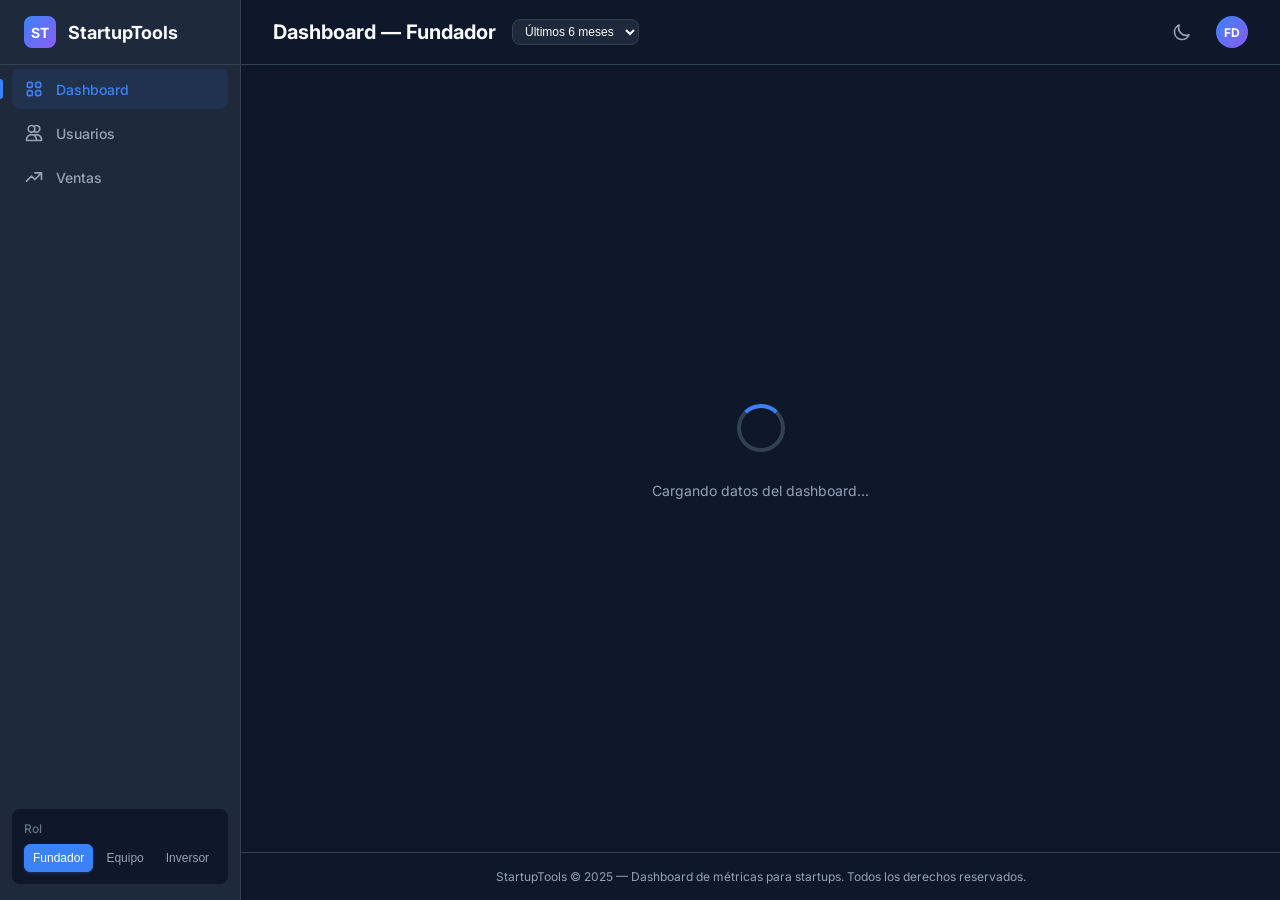
==== commit 4eb598a1: "refactor: CSS vanilla semántico con clases en español" ====
--- a/index.html
+++ b/index.html
@@ -18,249 +18,252 @@
   <meta name="twitter:title" content="StartupTools — Dashboard de métricas para startups">
   <meta name="twitter:description" content="Métricas de negocio en tiempo real para tu startup. Personalizable por rol.">
   <meta name="twitter:image" content="https://startuptools.app/og-image.png">
-  <!-- Schema.org structured data (JSON-LD) incluido inline arriba -->
   <link rel="stylesheet" href="css/styles.css">
   <link href="https://fonts.googleapis.com/css2?family=Inter:wght@400;500;600;700;800&display=swap" rel="stylesheet">
   <link rel="icon" type="image/svg+xml" href="assets/favicon.svg">
   <script src="js/app.js" defer></script>
 </head>
-<body class="font-sans antialiased bg-primary text-primary">
-
-<div class="flex h-screen overflow-hidden">
+<body class="cuerpo">
+
+<div class="pagina">
+
+  <!-- Sidebar overlay -->
+  <div id="sidebarOverlay" class="superposicion oculto"></div>
 
   <!-- Sidebar -->
-  <div id="sidebarOverlay" class="hidden fixed inset-0 z-30 lg:hidden bg-overlay"></div>
-
-  <aside id="sidebar" role="navigation" aria-label="Navegación principal" class="w-60 flex-shrink-0 border-r flex flex-col bg-sidebar border-theme">
-    <div class="flex items-center gap-3 px-6 h-16 border-b border-theme">
-      <div class="w-8 h-8 rounded-lg bg-gradient-to-br from-[#3B82F6] to-[#8B5CF6] flex items-center justify-center text-white font-bold text-sm">ST</div>
-      <span class="logo-text font-bold text-lg whitespace-nowrap">StartupTools</span>
-    </div>
-    <nav>
-      <ul class="space-y-1 px-3">
-        <li><a href="/" class="nav-item active flex items-center gap-3 px-3 py-2.5 rounded-lg text-sm font-medium bg-accent-blue-10 text-accent-blue" aria-current="page">
-          <svg class="w-5 h-5 flex-shrink-0" fill="none" stroke="currentColor" viewBox="0 0 24 24" aria-hidden="true"><path stroke-linecap="round" stroke-linejoin="round" stroke-width="2" d="M4 6a2 2 0 012-2h2a2 2 0 012 2v2a2 2 0 01-2 2H6a2 2 0 01-2-2V6zm10 0a2 2 0 012-2h2a2 2 0 012 2v2a2 2 0 01-2 2h-2a2 2 0 01-2-2V6zM4 16a2 2 0 012-2h2a2 2 0 012 2v2a2 2 0 01-2 2H6a2 2 0 01-2-2v-2zm10 0a2 2 0 012-2h2a2 2 0 012 2v2a2 2 0 01-2 2h-2a2 2 0 01-2-2v-2z"/></svg>
+  <aside id="sidebar" class="barra-lateral" role="navigation" aria-label="Navegación principal">
+    <div class="barra-lateral__encabezado">
+      <div class="barra-lateral__logo">ST</div>
+      <span class="barra-lateral__titulo">StartupTools</span>
+    </div>
+    <nav class="barra-lateral__nav">
+      <ul class="barra-lateral__lista">
+        <li><a href="/" class="enlace-nav enlace-nav--activo" aria-current="page">
+          <svg class="enlace-nav__icono" fill="none" stroke="currentColor" viewBox="0 0 24 24" aria-hidden="true"><path stroke-linecap="round" stroke-linejoin="round" stroke-width="2" d="M4 6a2 2 0 012-2h2a2 2 0 012 2v2a2 2 0 01-2 2H6a2 2 0 01-2-2V6zm10 0a2 2 0 012-2h2a2 2 0 012 2v2a2 2 0 01-2 2h-2a2 2 0 01-2-2V6zM4 16a2 2 0 012-2h2a2 2 0 012 2v2a2 2 0 01-2 2H6a2 2 0 01-2-2v-2zm10 0a2 2 0 012-2h2a2 2 0 012 2v2a2 2 0 01-2 2h-2a2 2 0 01-2-2v-2z"/></svg>
           <span>Dashboard</span>
         </a></li>
-        <li><a href="/usuarios" class="nav-item flex items-center gap-3 px-3 py-2.5 rounded-lg text-sm font-medium text-muted">
-          <svg class="w-5 h-5 flex-shrink-0" fill="none" stroke="currentColor" viewBox="0 0 24 24" aria-hidden="true"><path stroke-linecap="round" stroke-linejoin="round" stroke-width="2" d="M12 4.354a4 4 0 110 5.292M15 21H3v-1a6 6 0 0112 0v1zm0 0h6v-1a6 6 0 00-9-5.197M13 7a4 4 0 11-8 0 4 4 0 018 0z"/></svg>
+        <li><a href="/usuarios" class="enlace-nav">
+          <svg class="enlace-nav__icono" fill="none" stroke="currentColor" viewBox="0 0 24 24" aria-hidden="true"><path stroke-linecap="round" stroke-linejoin="round" stroke-width="2" d="M12 4.354a4 4 0 110 5.292M15 21H3v-1a6 6 0 0112 0v1zm0 0h6v-1a6 6 0 00-9-5.197M13 7a4 4 0 11-8 0 4 4 0 018 0z"/></svg>
           <span>Usuarios</span>
         </a></li>
-        <li><a href="/ventas" class="nav-item flex items-center gap-3 px-3 py-2.5 rounded-lg text-sm font-medium text-muted">
-          <svg class="w-5 h-5 flex-shrink-0" fill="none" stroke="currentColor" viewBox="0 0 24 24" aria-hidden="true"><path stroke-linecap="round" stroke-linejoin="round" stroke-width="2" d="M13 7h8m0 0v8m0-8l-8 8-4-4-6 6"/></svg>
+        <li><a href="/ventas" class="enlace-nav">
+          <svg class="enlace-nav__icono" fill="none" stroke="currentColor" viewBox="0 0 24 24" aria-hidden="true"><path stroke-linecap="round" stroke-linejoin="round" stroke-width="2" d="M13 7h8m0 0v8m0-8l-8 8-4-4-6 6"/></svg>
           <span>Ventas</span>
         </a></li>
       </ul>
     </nav>
-    <div class="mt-auto px-3 pb-4">
-      <div class="p-3 rounded-lg bg-primary">
-        <p class="text-xs font-medium mb-2 text-secondary">Rol</p>
-        <div id="roleSelector" class="flex gap-1">
-          <button class="role-btn flex-1 px-2 py-1.5 text-xs font-medium rounded-md role-active" data-role="founder">Fundador</button>
-          <button class="role-btn flex-1 px-2 py-1.5 text-xs font-medium rounded-md role-inactive" data-role="team">Equipo</button>
-          <button class="role-btn flex-1 px-2 py-1.5 text-xs font-medium rounded-md role-inactive" data-role="investor">Inversor</button>
+    <div class="barra-lateral__inferior">
+      <div class="selector-rol__panel">
+        <p class="selector-rol__etiqueta">Rol</p>
+        <div id="roleSelector" class="selector-rol">
+          <button class="boton-rol rol-activo" data-role="founder">Fundador</button>
+          <button class="boton-rol rol-inactivo" data-role="team">Equipo</button>
+          <button class="boton-rol rol-inactivo" data-role="investor">Inversor</button>
         </div>
       </div>
     </div>
   </aside>
 
   <!-- Main -->
-  <main class="flex-1 flex flex-col overflow-hidden">
+  <main class="contenido-principal">
 
     <!-- Header -->
-    <header class="h-16 flex items-center justify-between px-4 lg:px-8 border-b flex-shrink-0 border-theme bg-primary">
-      <div class="flex items-center gap-4">
-        <button id="sidebarToggle" class="lg:hidden w-8 h-8 rounded-lg flex items-center justify-center transition-colors text-muted" aria-label="Abrir menú" aria-expanded="false">
-          <svg class="w-5 h-5" fill="none" stroke="currentColor" viewBox="0 0 24 24" aria-hidden="true"><path stroke-linecap="round" stroke-linejoin="round" stroke-width="2" d="M4 6h16M4 12h16M4 18h16"/></svg>
+    <header class="encabezado">
+      <div class="encabezado__izquierda">
+        <button id="sidebarToggle" class="boton-hamburguesa" aria-label="Abrir menú" aria-expanded="false">
+          <svg class="boton-hamburguesa__icono" fill="none" stroke="currentColor" viewBox="0 0 24 24" aria-hidden="true"><path stroke-linecap="round" stroke-linejoin="round" stroke-width="2" d="M4 6h16M4 12h16M4 18h16"/></svg>
         </button>
-        <h1 id="dashboardTitle" class="text-xl font-bold">Dashboard</h1>
-        <select id="periodoSelector" class="text-xs rounded-lg px-2 py-1 border bg-card text-primary border-theme">
+        <h1 id="dashboardTitle" class="encabezado__titulo">Dashboard</h1>
+        <select id="periodoSelector" class="selector-periodo">
           <option value="1m">Este mes</option>
           <option value="3m">Último trimestre</option>
           <option value="6m" selected>Últimos 6 meses</option>
           <option value="12m">Histórico</option>
         </select>
       </div>
-      <div class="flex items-center gap-4">
-        <button id="themeToggle" class="w-9 h-9 rounded-lg flex items-center justify-center transition-colors text-muted" title="Cambiar tema" aria-label="Cambiar tema">
-          <svg class="w-5 h-5 sun-icon" fill="none" stroke="currentColor" viewBox="0 0 24 24" aria-hidden="true"><path stroke-linecap="round" stroke-linejoin="round" stroke-width="2" d="M12 3v1m0 16v1m9-9h-1M4 12H3m15.364 6.364l-.707-.707M6.343 6.343l-.707-.707m12.728 0l-.707.707M6.343 17.657l-.707.707M16 12a4 4 0 11-8 0 4 4 0 018 0z"/></svg>
-          <svg class="w-5 h-5 moon-icon hidden" fill="none" stroke="currentColor" viewBox="0 0 24 24" aria-hidden="true"><path stroke-linecap="round" stroke-linejoin="round" stroke-width="2" d="M20.354 15.354A9 9 0 018.646 3.646 9.003 9.003 0 0012 21a9.003 9.003 0 008.354-5.646z"/></svg>
+      <div class="encabezado__derecha">
+        <button id="themeToggle" class="boton-tema" title="Cambiar tema" aria-label="Cambiar tema">
+          <svg class="icono-sol" fill="none" stroke="currentColor" viewBox="0 0 24 24" aria-hidden="true"><path stroke-linecap="round" stroke-linejoin="round" stroke-width="2" d="M12 3v1m0 16v1m9-9h-1M4 12H3m15.364 6.364l-.707-.707M6.343 6.343l-.707-.707m12.728 0l-.707.707M6.343 17.657l-.707.707M16 12a4 4 0 11-8 0 4 4 0 018 0z"/></svg>
+          <svg class="icono-luna oculto" fill="none" stroke="currentColor" viewBox="0 0 24 24" aria-hidden="true"><path stroke-linecap="round" stroke-linejoin="round" stroke-width="2" d="M20.354 15.354A9 9 0 018.646 3.646 9.003 9.003 0 0012 21a9.003 9.003 0 008.354-5.646z"/></svg>
         </button>
-        <div id="avatarInitials" class="w-8 h-8 rounded-full bg-gradient-to-br from-[#3B82F6] to-[#8B5CF6] flex items-center justify-center text-white text-xs font-bold">ST</div>
+        <div id="avatarInitials" class="avatar">ST</div>
       </div>
     </header>
 
     <!-- Loading state -->
-    <div id="loadingState" class="flex-1 flex items-center justify-center">
-      <div class="text-center space-y-4">
-        <div class="w-10 h-10 border-4 border-t-transparent rounded-full animate-spin mx-auto spinner-theme"></div>
-        <p class="text-sm text-muted">Cargando datos del dashboard...</p>
+    <div id="loadingState" class="estado-carga">
+      <div class="estado-carga__contenido">
+        <div class="spinner spinner-tema"></div>
+        <p class="estado-carga__texto">Cargando datos del dashboard...</p>
       </div>
     </div>
 
     <!-- Error state -->
-    <div id="errorState" class="flex-1 hidden flex items-center justify-center">
-      <div class="text-center space-y-4 max-w-md px-8">
-        <div class="w-14 h-14 rounded-full flex items-center justify-center mx-auto bg-accent-red-10">
-          <svg class="w-7 h-7 text-accent-red" fill="none" stroke="currentColor" viewBox="0 0 24 24" role="img" aria-label="Error">
+    <div id="errorState" class="estado-error oculto">
+      <div class="estado-error__contenido">
+        <div class="estado-error__icono">
+          <svg class="estado-error__svg" fill="none" stroke="currentColor" viewBox="0 0 24 24" role="img" aria-label="Error">
             <path stroke-linecap="round" stroke-linejoin="round" stroke-width="2" d="M12 9v2m0 4h.01m-6.938 4h13.856c1.54 0 2.502-1.667 1.732-2.5L13.732 4c-.77-.833-1.964-.833-2.732 0L4.082 16.5c-.77.833.192 2.5 1.732 2.5z"/>
           </svg>
         </div>
-        <h2 class="text-lg font-semibold text-primary">Error al cargar datos</h2>
-        <p class="error-message text-sm text-muted"></p>
-        <button id="retryBtn" class="px-4 py-2 rounded-lg text-sm font-medium text-white transition-colors bg-accent-blue">Reintentar</button>
+        <h2 class="estado-error__titulo">Error al cargar datos</h2>
+        <p class="mensaje-error"></p>
+        <button id="retryBtn" class="boton boton--primario">Reintentar</button>
       </div>
     </div>
 
     <!-- Dashboard Content -->
-    <div id="dashboardContent" class="flex-1 overflow-y-auto p-8 space-y-8 hidden">
+    <div id="dashboardContent" class="contenido-dashboard oculto">
 
       <!-- KPI Row -->
-      <section aria-label="Métricas clave" id="kpiRow" class="grid grid-cols-1 sm:grid-cols-2 lg:grid-cols-4 gap-6">
-        <article class="kpi-card rounded-xl border bg-card border-theme p-5" data-accent="blue">
-          <div class="flex items-center justify-between mb-3">
-            <div class="flex items-center gap-2">
-              <div class="w-8 h-8 rounded-lg flex items-center justify-center bg-accent-blue-10"><svg class="w-4 h-4 text-accent-blue" fill="none" stroke="currentColor" viewBox="0 0 24 24" aria-hidden="true"><path stroke-linecap="round" stroke-linejoin="round" stroke-width="2" d="M12 4.354a4 4 0 110 5.292M15 21H3v-1a6 6 0 0112 0v1zm0 0h6v-1a6 6 0 00-9-5.197M13 7a4 4 0 11-8 0 4 4 0 018 0z"/></svg></div>
-              <span class="kpi-label-text text-xs font-medium uppercase tracking-wider text-secondary">Usuarios activos</span>
-              <span class="tooltip-trigger relative inline-flex items-center cursor-help text-muted">
-                <svg class="w-3.5 h-3.5" fill="none" stroke="currentColor" viewBox="0 0 24 24" aria-hidden="true"><path stroke-linecap="round" stroke-linejoin="round" stroke-width="2" d="M13 16h-1v-4h-1m1-4h.01M21 12a9 9 0 11-18 0 9 9 0 0118 0z"/></svg>
-                <span class="tooltip-content tooltip-box"></span>
-              </span>
-            </div>
-          </div>
-          <div class="flex items-end justify-between">
-            <div>
-              <span class="kpi-value text-3xl font-bold">2,847</span>
-              <span class="kpi-change ml-2 text-sm font-semibold">+12.5%</span>
-            </div>
-            <div class="sparkline w-20 h-10 flex-shrink-0"></div>
-          </div>
-        </article>
-        <article class="kpi-card rounded-xl border bg-card border-theme p-5" data-accent="green">
-          <div class="flex items-center justify-between mb-3">
-            <div class="flex items-center gap-2">
-              <div class="w-8 h-8 rounded-lg flex items-center justify-center bg-accent-green-10"><svg class="w-4 h-4 text-accent-green" fill="none" stroke="currentColor" viewBox="0 0 24 24" aria-hidden="true"><path stroke-linecap="round" stroke-linejoin="round" stroke-width="2" d="M13 7h8m0 0v8m0-8l-8 8-4-4-6 6"/></svg></div>
-              <span class="kpi-label-text text-xs font-medium uppercase tracking-wider text-secondary">Ventas mensuales</span>
-              <span class="tooltip-trigger relative inline-flex items-center cursor-help text-muted">
-                <svg class="w-3.5 h-3.5" fill="none" stroke="currentColor" viewBox="0 0 24 24" aria-hidden="true"><path stroke-linecap="round" stroke-linejoin="round" stroke-width="2" d="M13 16h-1v-4h-1m1-4h.01M21 12a9 9 0 11-18 0 9 9 0 0118 0z"/></svg>
-                <span class="tooltip-content tooltip-box"></span>
-              </span>
-            </div>
-          </div>
-          <div class="flex items-end justify-between">
-            <div>
-              <span class="kpi-value text-3xl font-bold">$48.6K</span>
-              <span class="kpi-change ml-2 text-sm font-semibold">+8.2%</span>
-            </div>
-            <div class="sparkline w-20 h-10 flex-shrink-0"></div>
-          </div>
-        </article>
-        <article class="kpi-card rounded-xl border bg-card border-theme p-5" data-accent="purple">
-          <div class="flex items-center justify-between mb-3">
-            <div class="flex items-center gap-2">
-              <div class="w-8 h-8 rounded-lg flex items-center justify-center bg-accent-purple-10"><svg class="w-4 h-4 text-accent-purple" fill="none" stroke="currentColor" viewBox="0 0 24 24" aria-hidden="true"><path stroke-linecap="round" stroke-linejoin="round" stroke-width="2" d="M13 7h8m0 0v8m0-8l-8 8-4-4-6 6"/></svg></div>
-              <span class="kpi-label-text text-xs font-medium uppercase tracking-wider text-secondary">Crecimiento</span>
-              <span class="tooltip-trigger relative inline-flex items-center cursor-help text-muted">
-                <svg class="w-3.5 h-3.5" fill="none" stroke="currentColor" viewBox="0 0 24 24" aria-hidden="true"><path stroke-linecap="round" stroke-linejoin="round" stroke-width="2" d="M13 16h-1v-4h-1m1-4h.01M21 12a9 9 0 11-18 0 9 9 0 0118 0z"/></svg>
-                <span class="tooltip-content tooltip-box"></span>
-              </span>
-            </div>
-          </div>
-          <div class="flex items-end justify-between">
-            <div>
-              <span class="kpi-value text-3xl font-bold">23.4%</span>
-              <span class="kpi-change ml-2 text-sm font-semibold">-2.1%</span>
-            </div>
-            <div class="sparkline w-20 h-10 flex-shrink-0"></div>
-          </div>
-        </article>
-        <article class="kpi-card rounded-xl border bg-card border-theme p-5" data-accent="orange">
-          <div class="flex items-center justify-between mb-3">
-            <div class="flex items-center gap-2">
-              <div class="w-8 h-8 rounded-lg flex items-center justify-center bg-accent-orange-10"><svg class="w-4 h-4 text-accent-orange" fill="none" stroke="currentColor" viewBox="0 0 24 24" aria-hidden="true"><path stroke-linecap="round" stroke-linejoin="round" stroke-width="2" d="M12 8c-1.657 0-3 .895-3 2s1.343 2 3 2 3 .895 3 2-1.343 2-3 2m0-8c1.11 0 2.08.402 2.599 1M12 8V7m0 1v8m0 0v1m0-1c-1.11 0-2.08-.402-2.599-1M21 12a9 9 0 11-18 0 9 9 0 0118 0z"/></svg></div>
-              <span class="kpi-label-text text-xs font-medium uppercase tracking-wider text-secondary">MRR</span>
-              <span class="tooltip-trigger relative inline-flex items-center cursor-help text-muted">
-                <svg class="w-3.5 h-3.5" fill="none" stroke="currentColor" viewBox="0 0 24 24" aria-hidden="true"><path stroke-linecap="round" stroke-linejoin="round" stroke-width="2" d="M13 16h-1v-4h-1m1-4h.01M21 12a9 9 0 11-18 0 9 9 0 0118 0z"/></svg>
-                <span class="tooltip-content tooltip-box"></span>
-              </span>
-            </div>
-          </div>
-          <div class="flex items-end justify-between">
-            <div>
-              <span class="kpi-value text-3xl font-bold">$12.4K</span>
-              <span class="kpi-change ml-2 text-sm font-semibold">+5.8%</span>
-            </div>
-            <div class="sparkline w-20 h-10 flex-shrink-0"></div>
+      <section aria-label="Métricas clave" id="kpiRow" class="kpi-parrilla">
+        <article class="tarjeta-kpi" data-accent="blue">
+          <div class="tarjeta-kpi__encabezado">
+            <div class="tarjeta-kpi__etiqueta-grupo">
+              <div class="tarjeta-kpi__icono tarjeta-kpi__icono--azul">
+                <svg class="tarjeta-kpi__svg" fill="none" stroke="currentColor" viewBox="0 0 24 24" aria-hidden="true"><path stroke-linecap="round" stroke-linejoin="round" stroke-width="2" d="M12 4.354a4 4 0 110 5.292M15 21H3v-1a6 6 0 0112 0v1zm0 0h6v-1a6 6 0 00-9-5.197M13 7a4 4 0 11-8 0 4 4 0 018 0z"/></svg>
+              </div>
+              <span class="etiqueta-kpi">Usuarios activos</span>
+              <span class="disparador-tooltip">
+                <svg class="disparador-tooltip__icono" fill="none" stroke="currentColor" viewBox="0 0 24 24" aria-hidden="true"><path stroke-linecap="round" stroke-linejoin="round" stroke-width="2" d="M13 16h-1v-4h-1m1-4h.01M21 12a9 9 0 11-18 0 9 9 0 0118 0z"/></svg>
+                <span class="contenido-tooltip"></span>
+              </span>
+            </div>
+          </div>
+          <div class="tarjeta-kpi__cuerpo">
+            <div class="tarjeta-kpi__valores">
+              <span class="valor-kpi">2,847</span>
+              <span class="cambio-kpi cambio-positivo">+12.5%</span>
+            </div>
+            <div class="minigrafico"></div>
+          </div>
+        </article>
+        <article class="tarjeta-kpi" data-accent="green">
+          <div class="tarjeta-kpi__encabezado">
+            <div class="tarjeta-kpi__etiqueta-grupo">
+              <div class="tarjeta-kpi__icono tarjeta-kpi__icono--verde">
+                <svg class="tarjeta-kpi__svg" fill="none" stroke="currentColor" viewBox="0 0 24 24" aria-hidden="true"><path stroke-linecap="round" stroke-linejoin="round" stroke-width="2" d="M13 7h8m0 0v8m0-8l-8 8-4-4-6 6"/></svg>
+              </div>
+              <span class="etiqueta-kpi">Ventas mensuales</span>
+              <span class="disparador-tooltip">
+                <svg class="disparador-tooltip__icono" fill="none" stroke="currentColor" viewBox="0 0 24 24" aria-hidden="true"><path stroke-linecap="round" stroke-linejoin="round" stroke-width="2" d="M13 16h-1v-4h-1m1-4h.01M21 12a9 9 0 11-18 0 9 9 0 0118 0z"/></svg>
+                <span class="contenido-tooltip"></span>
+              </span>
+            </div>
+          </div>
+          <div class="tarjeta-kpi__cuerpo">
+            <div class="tarjeta-kpi__valores">
+              <span class="valor-kpi">$48.6K</span>
+              <span class="cambio-kpi cambio-positivo">+8.2%</span>
+            </div>
+            <div class="minigrafico"></div>
+          </div>
+        </article>
+        <article class="tarjeta-kpi" data-accent="purple">
+          <div class="tarjeta-kpi__encabezado">
+            <div class="tarjeta-kpi__etiqueta-grupo">
+              <div class="tarjeta-kpi__icono tarjeta-kpi__icono--purpura">
+                <svg class="tarjeta-kpi__svg" fill="none" stroke="currentColor" viewBox="0 0 24 24" aria-hidden="true"><path stroke-linecap="round" stroke-linejoin="round" stroke-width="2" d="M13 7h8m0 0v8m0-8l-8 8-4-4-6 6"/></svg>
+              </div>
+              <span class="etiqueta-kpi">Crecimiento</span>
+              <span class="disparador-tooltip">
+                <svg class="disparador-tooltip__icono" fill="none" stroke="currentColor" viewBox="0 0 24 24" aria-hidden="true"><path stroke-linecap="round" stroke-linejoin="round" stroke-width="2" d="M13 16h-1v-4h-1m1-4h.01M21 12a9 9 0 11-18 0 9 9 0 0118 0z"/></svg>
+                <span class="contenido-tooltip"></span>
+              </span>
+            </div>
+          </div>
+          <div class="tarjeta-kpi__cuerpo">
+            <div class="tarjeta-kpi__valores">
+              <span class="valor-kpi">23.4%</span>
+              <span class="cambio-kpi cambio-negativo">-2.1%</span>
+            </div>
+            <div class="minigrafico"></div>
+          </div>
+        </article>
+        <article class="tarjeta-kpi" data-accent="orange">
+          <div class="tarjeta-kpi__encabezado">
+            <div class="tarjeta-kpi__etiqueta-grupo">
+              <div class="tarjeta-kpi__icono tarjeta-kpi__icono--naranja">
+                <svg class="tarjeta-kpi__svg" fill="none" stroke="currentColor" viewBox="0 0 24 24" aria-hidden="true"><path stroke-linecap="round" stroke-linejoin="round" stroke-width="2" d="M12 8c-1.657 0-3 .895-3 2s1.343 2 3 2 3 .895 3 2-1.343 2-3 2m0-8c1.11 0 2.08.402 2.599 1M12 8V7m0 1v8m0 0v1m0-1c-1.11 0-2.08-.402-2.599-1M21 12a9 9 0 11-18 0 9 9 0 0118 0z"/></svg>
+              </div>
+              <span class="etiqueta-kpi">MRR</span>
+              <span class="disparador-tooltip">
+                <svg class="disparador-tooltip__icono" fill="none" stroke="currentColor" viewBox="0 0 24 24" aria-hidden="true"><path stroke-linecap="round" stroke-linejoin="round" stroke-width="2" d="M13 16h-1v-4h-1m1-4h.01M21 12a9 9 0 11-18 0 9 9 0 0118 0z"/></svg>
+                <span class="contenido-tooltip"></span>
+              </span>
+            </div>
+          </div>
+          <div class="tarjeta-kpi__cuerpo">
+            <div class="tarjeta-kpi__valores">
+              <span class="valor-kpi">$12.4K</span>
+              <span class="cambio-kpi cambio-positivo">+5.8%</span>
+            </div>
+            <div class="minigrafico"></div>
           </div>
         </article>
       </section>
 
       <!-- Charts -->
-      <section aria-label="Gráficos de métricas" class="grid grid-cols-1 lg:grid-cols-3 gap-6">
-        <div class="lg:col-span-2 rounded-xl border p-6 bg-card border-theme">
-          <div class="flex items-center justify-between mb-6">
-            <h2 class="text-lg font-semibold">Ventas mensuales</h2>
-            <span id="chartPeriodLabel" class="text-xs text-muted">Últimos 6 meses</span>
-          </div>
-          <div id="lineChart" class="w-full h-60" role="img" aria-label="Gráfico de ventas mensuales de los últimos 6 meses"></div>
-        </div>
-        <div class="rounded-xl border p-6 bg-card border-theme">
-          <div class="flex items-center justify-between mb-6">
-            <h2 class="text-lg font-semibold">Usuarios</h2>
-            <span class="text-xs text-muted">Distribución</span>
-          </div>
-          <div id="donutChart" class="w-full flex flex-col items-center h-60" role="img" aria-label="Gráfico de distribución de usuarios"></div>
+      <section aria-label="Gráficos de métricas" class="graficos-parrilla">
+        <div class="grafico-linea-contenedor">
+          <div class="grafico__encabezado">
+            <h2 class="grafico__titulo">Ventas mensuales</h2>
+            <span id="chartPeriodLabel" class="grafico__periodo">Últimos 6 meses</span>
+          </div>
+          <div id="lineChart" class="grafico-linea" role="img" aria-label="Gráfico de ventas mensuales de los últimos 6 meses"></div>
+        </div>
+        <div class="grafico-dona-contenedor">
+          <div class="grafico__encabezado">
+            <h2 class="grafico__titulo">Usuarios</h2>
+            <span class="grafico__periodo">Distribución</span>
+          </div>
+          <div id="donutChart" class="grafico-dona" role="img" aria-label="Gráfico de distribución de usuarios"></div>
         </div>
       </section>
 
       <!-- Activity -->
-      <section aria-label="Actividad reciente" class="rounded-xl border overflow-hidden bg-card border-theme">
-        <div class="flex items-center justify-between px-6 py-4 border-b border-theme">
-          <h2 class="text-lg font-semibold">Actividad reciente</h2>
-          <a href="/actividad" class="text-sm font-medium transition-colors text-accent-blue" aria-label="Ver toda la actividad">Ver todo →</a>
-        </div>
-        <div class="overflow-x-auto">
-          <table id="activityTable" class="w-full text-sm">
+      <section aria-label="Actividad reciente" class="seccion-actividad">
+        <div class="seccion-actividad__encabezado">
+          <h2 class="seccion__titulo">Actividad reciente</h2>
+          <a href="/actividad" class="enlace-actividad" aria-label="Ver toda la actividad">Ver todo →</a>
+        </div>
+        <div class="seccion-actividad__tabla">
+          <table id="activityTable" class="tabla-actividad">
             <thead>
-              <tr class="border-b border-theme text-xs uppercase tracking-wider text-muted">
-                <th class="px-6 py-3 text-left font-medium">Transacción</th>
-                <th class="px-6 py-3 text-left font-medium">Detalle</th>
-                <th class="px-6 py-3 text-right font-medium">Tiempo</th>
+              <tr>
+                <th class="tabla-actividad__th">Transacción</th>
+                <th class="tabla-actividad__th">Detalle</th>
+                <th class="tabla-actividad__th tabla-actividad__th--derecha">Tiempo</th>
               </tr>
             </thead>
-            <tbody id="activityBody" class="divide-y divide-theme"></tbody>
+            <tbody id="activityBody" class="tabla-actividad__cuerpo"></tbody>
           </table>
         </div>
       </section>
 
-      <!-- Download Report -->
-      <div class="flex justify-center py-4">
-        <button id="downloadReportBtn"
-                class="px-6 py-2.5 rounded-lg text-sm font-medium text-white transition-all duration-200 bg-accent-blue hover:opacity-90 focus:outline-none focus:ring-2 focus:ring-accent-blue focus:ring-offset-2">
-          Descargar Reporte Semanal
-        </button>
+      <!-- Download -->
+      <div class="descarga-contenedor">
+        <button id="downloadReportBtn" class="boton boton--descarga">Descargar Reporte Semanal</button>
       </div>
     </div>
 
     <!-- Footer -->
-    <footer class="border-t border-theme px-6 py-4 mt-8">
-      <p class="text-xs text-muted text-center">
-        StartupTools © 2025 — Dashboard de métricas para startups. Todos los derechos reservados.
-      </p>
+    <footer class="pie-pagina">
+      <p class="pie-pagina__texto">StartupTools © 2025 — Dashboard de métricas para startups. Todos los derechos reservados.</p>
     </footer>
   </main>
 </div>
 
-<!-- Detail Modal -->
-<div id="detailModal" role="dialog" aria-modal="true" aria-label="Detalle de transacción" class="hidden fixed inset-0 z-50 flex items-center justify-center modal-overlay">
-  <div class="rounded-xl border p-6 max-w-md w-full mx-4 modal-body">
-    <div class="flex justify-between items-center mb-4">
-      <h3 class="text-lg font-semibold text-primary">Detalle de transacción</h3>
-      <button id="closeModal" class="w-8 h-8 rounded-lg flex items-center justify-center text-muted hover-bg" aria-label="Cerrar detalle">
-        <svg class="w-4 h-4" fill="none" stroke="currentColor" viewBox="0 0 24 24" aria-hidden="true"><path stroke-linecap="round" stroke-linejoin="round" stroke-width="2" d="M6 18L18 6M6 6l12 12"/></svg>
+<!-- Modal -->
+<div id="detailModal" class="modal oculto" role="dialog" aria-modal="true" aria-label="Detalle de transacción">
+  <div class="modal__cuerpo">
+    <div class="modal__encabezado">
+      <h3 class="modal__titulo">Detalle de transacción</h3>
+      <button id="closeModal" class="modal__cerrar" aria-label="Cerrar detalle">
+        <svg class="modal__cerrar-icono" fill="none" stroke="currentColor" viewBox="0 0 24 24" aria-hidden="true"><path stroke-linecap="round" stroke-linejoin="round" stroke-width="2" d="M6 18L18 6M6 6l12 12"/></svg>
       </button>
     </div>
-    <div id="modalBody" class="space-y-3 text-secondary text-sm"></div>
+    <div id="modalBody" class="modal__contenido"></div>
   </div>
 </div>
 
--- a/css/styles.css
+++ b/css/styles.css
@@ -0,0 +1,1175 @@
+/* ============================================================
+   STARTUPTOOLS — Dashboard Styles (Vanilla CSS, clases en español)
+   ============================================================ */
+
+/* ==========================================
+   RESET & GLOBAL
+   ========================================== */
+*, *::before, *::after {
+  transition: background-color 0.3s ease, border-color 0.3s ease,
+              color 0.3s ease, box-shadow 0.3s ease;
+}
+
+html {
+  scroll-behavior: smooth;
+}
+
+body {
+  margin: 0;
+  font-family: 'Inter', system-ui, sans-serif;
+  -webkit-font-smoothing: antialiased;
+  -moz-osx-font-smoothing: grayscale;
+}
+
+/* ==========================================
+   THEME VARIABLES
+   ========================================== */
+:root, .light {
+  --bg-primary: #FFFFFF;
+  --bg-secondary: #F8FAFC;
+  --bg-card: #FFFFFF;
+  --text-primary: #0F172A;
+  --text-secondary: #64748B;
+  --text-muted: #94A3B8;
+  --border: #E2E8F0;
+  --hover-bg: #F1F5F9;
+  --accent-blue: #3B82F6;
+  --accent-green: #10B981;
+  --accent-purple: #8B5CF6;
+  --accent-orange: #F97316;
+  --accent-red: #EF4444;
+  --sidebar-bg: #F8FAFC;
+  --sidebar-hover: #F1F5F9;
+  --chart-label-bg: #FFFFFF;
+  --chart-label-text: #0F172A;
+  --sparkline-fill-opacity: 0.08;
+  --overlay: rgba(0,0,0,0.3);
+}
+
+.dark {
+  --bg-primary: #0F172A;
+  --bg-secondary: #1E293B;
+  --bg-card: #1E293B;
+  --text-primary: #F8FAFC;
+  --text-secondary: #64748B;
+  --text-muted: #94A3B8;
+  --border: #334155;
+  --hover-bg: #334155;
+  --accent-blue: #3B82F6;
+  --accent-green: #10B981;
+  --accent-purple: #8B5CF6;
+  --accent-orange: #F97316;
+  --accent-red: #EF4444;
+  --sidebar-bg: #1E293B;
+  --sidebar-hover: #334155;
+  --chart-label-bg: #1E293B;
+  --chart-label-text: #F8FAFC;
+  --sparkline-fill-opacity: 0.15;
+  --overlay: rgba(0,0,0,0.5);
+}
+
+/* ==========================================
+   SCROLLBAR
+   ========================================== */
+::-webkit-scrollbar { width: 6px; }
+::-webkit-scrollbar-track { background: transparent; }
+::-webkit-scrollbar-thumb { background: var(--border); border-radius: 3px; }
+::-webkit-scrollbar-thumb:hover { background: var(--text-secondary); }
+
+/* ==========================================
+   UTILITY — oculto
+   ========================================== */
+.oculto { display: none !important; }
+
+/* ==========================================
+   LAYOUT — página
+   ========================================== */
+.pagina {
+  display: flex;
+  height: 100vh;
+  overflow: hidden;
+  background: var(--bg-primary);
+  color: var(--text-primary);
+}
+
+.contenido-principal {
+  flex: 1;
+  display: flex;
+  flex-direction: column;
+  overflow: hidden;
+}
+
+/* ==========================================
+   COMPONENTE: Superposición (overlay)
+   ========================================== */
+.superposicion {
+  position: fixed;
+  inset: 0;
+  z-index: 30;
+  background: var(--overlay);
+}
+
+@media (min-width: 1024px) {
+  .superposicion { display: none; }
+}
+
+/* ==========================================
+   COMPONENTE: Barra lateral
+   ========================================== */
+.barra-lateral {
+  width: 15rem;
+  flex-shrink: 0;
+  display: flex;
+  flex-direction: column;
+  border-right: 1px solid var(--border);
+  background: var(--sidebar-bg);
+  transition: transform 0.3s ease;
+}
+
+@media (max-width: 1023px) {
+  .barra-lateral {
+    position: fixed;
+    left: 0;
+    top: 0;
+    bottom: 0;
+    z-index: 40;
+    transform: translateX(-100%);
+    width: 16rem;
+  }
+  .barra-lateral.mobile-open { transform: translateX(0); }
+}
+
+.barra-lateral__encabezado {
+  display: flex;
+  align-items: center;
+  gap: 0.75rem;
+  padding: 0 1.5rem;
+  height: 4rem;
+  border-bottom: 1px solid var(--border);
+}
+
+.barra-lateral__logo {
+  width: 2rem;
+  height: 2rem;
+  border-radius: 0.5rem;
+  background: linear-gradient(135deg, #3B82F6, #8B5CF6);
+  display: flex;
+  align-items: center;
+  justify-content: center;
+  color: #fff;
+  font-weight: 700;
+  font-size: 0.875rem;
+  flex-shrink: 0;
+}
+
+.barra-lateral__titulo {
+  font-weight: 700;
+  font-size: 1.125rem;
+  white-space: nowrap;
+  color: var(--text-primary);
+}
+
+.barra-lateral__nav {
+  flex: 1;
+}
+
+.barra-lateral__lista {
+  list-style: none;
+  padding: 0;
+  margin: 0.25rem 0.75rem;
+  display: flex;
+  flex-direction: column;
+  gap: 0.25rem;
+}
+
+.barra-lateral__inferior {
+  margin-top: auto;
+  padding: 0 0.75rem 1rem;
+}
+
+/* ==========================================
+   COMPONENTE: Enlaces de navegación
+   ========================================== */
+.enlace-nav {
+  display: flex;
+  align-items: center;
+  gap: 0.75rem;
+  padding: 0.625rem 0.75rem;
+  border-radius: 0.5rem;
+  font-size: 0.875rem;
+  font-weight: 500;
+  color: var(--text-muted);
+  text-decoration: none;
+  transition: all 0.2s ease;
+}
+
+.enlace-nav:hover {
+  background: var(--hover-bg);
+  color: var(--text-secondary);
+}
+
+.enlace-nav--activo {
+  background: rgba(59,130,246,0.1);
+  color: var(--accent-blue);
+  position: relative;
+}
+
+.enlace-nav--activo::before {
+  content: '';
+  position: absolute;
+  left: -12px;
+  top: 50%;
+  transform: translateY(-50%);
+  width: 3px;
+  height: 20px;
+  border-radius: 0 3px 3px 0;
+  background: var(--accent-blue);
+}
+
+.enlace-nav__icono {
+  width: 1.25rem;
+  height: 1.25rem;
+  flex-shrink: 0;
+}
+
+/* ==========================================
+   COMPONENTE: Header / Encabezado
+   ========================================== */
+.encabezado {
+  height: 4rem;
+  display: flex;
+  align-items: center;
+  justify-content: space-between;
+  padding: 0 1rem;
+  border-bottom: 1px solid var(--border);
+  flex-shrink: 0;
+  background: var(--bg-primary);
+}
+
+@media (min-width: 1024px) {
+  .encabezado { padding: 0 2rem; }
+}
+
+.encabezado__izquierda {
+  display: flex;
+  align-items: center;
+  gap: 1rem;
+}
+
+.encabezado__derecha {
+  display: flex;
+  align-items: center;
+  gap: 1rem;
+}
+
+.encabezado__titulo {
+  font-size: 1.25rem;
+  font-weight: 700;
+  margin: 0;
+}
+
+/* ==========================================
+   COMPONENTE: Selector de período
+   ========================================== */
+.selector-periodo {
+  font-size: 0.75rem;
+  border-radius: 0.5rem;
+  padding: 0.25rem 0.5rem;
+  border: 1px solid var(--border);
+  background: var(--bg-card);
+  color: var(--text-primary);
+}
+
+@media (max-width: 639px) {
+  .selector-periodo { width: 100%; }
+}
+
+/* ==========================================
+   COMPONENTE: Botón hamburguesa (mobile)
+   ========================================== */
+.boton-hamburguesa {
+  display: flex;
+  align-items: center;
+  justify-content: center;
+  width: 2rem;
+  height: 2rem;
+  border-radius: 0.5rem;
+  border: none;
+  background: transparent;
+  color: var(--text-muted);
+  cursor: pointer;
+  transition: background 0.2s ease;
+}
+
+.boton-hamburguesa:hover {
+  background: var(--hover-bg);
+}
+
+@media (min-width: 1024px) {
+  .boton-hamburguesa { display: none; }
+}
+
+.boton-hamburguesa__icono {
+  width: 1.25rem;
+  height: 1.25rem;
+}
+
+/* ==========================================
+   COMPONENTE: Botón de tema
+   ========================================== */
+.boton-tema {
+  display: flex;
+  align-items: center;
+  justify-content: center;
+  width: 2.25rem;
+  height: 2.25rem;
+  border-radius: 0.5rem;
+  border: none;
+  background: transparent;
+  color: var(--text-muted);
+  cursor: pointer;
+  transition: background 0.2s ease;
+}
+
+.boton-tema:hover {
+  background: var(--hover-bg);
+}
+
+.icono-sol, .icono-luna {
+  width: 1.25rem;
+  height: 1.25rem;
+}
+
+/* ==========================================
+   COMPONENTE: Avatar
+   ========================================== */
+.avatar {
+  width: 2rem;
+  height: 2rem;
+  border-radius: 50%;
+  background: linear-gradient(135deg, #3B82F6, #8B5CF6);
+  display: flex;
+  align-items: center;
+  justify-content: center;
+  color: #fff;
+  font-size: 0.75rem;
+  font-weight: 700;
+  flex-shrink: 0;
+}
+
+/* ==========================================
+   COMPONENTE: Estado de carga
+   ========================================== */
+.estado-carga {
+  flex: 1;
+  display: flex;
+  align-items: center;
+  justify-content: center;
+}
+
+.estado-carga__contenido {
+  text-align: center;
+  display: flex;
+  flex-direction: column;
+  align-items: center;
+  gap: 1rem;
+}
+
+.estado-carga__texto {
+  font-size: 0.875rem;
+  color: var(--text-muted);
+  animation: pulso-texto 1.5s ease-in-out infinite;
+}
+
+/* ==========================================
+   COMPONENTE: Estado de error
+   ========================================== */
+.estado-error {
+  flex: 1;
+  display: flex;
+  align-items: center;
+  justify-content: center;
+}
+
+.estado-error__contenido {
+  text-align: center;
+  display: flex;
+  flex-direction: column;
+  align-items: center;
+  gap: 1rem;
+  max-width: 28rem;
+  padding: 0 2rem;
+}
+
+.estado-error__icono {
+  width: 3.5rem;
+  height: 3.5rem;
+  border-radius: 50%;
+  display: flex;
+  align-items: center;
+  justify-content: center;
+  background: rgba(239,68,68,0.1);
+}
+
+.estado-error__svg {
+  width: 1.75rem;
+  height: 1.75rem;
+  color: var(--accent-red);
+}
+
+.estado-error__titulo {
+  font-size: 1.125rem;
+  font-weight: 600;
+  margin: 0;
+  color: var(--text-primary);
+}
+
+.mensaje-error {
+  font-size: 0.875rem;
+  color: var(--text-muted);
+  margin: 0;
+}
+
+/* ==========================================
+   COMPONENTE: Contenido dashboard
+   ========================================== */
+.contenido-dashboard {
+  flex: 1;
+  overflow-y: auto;
+  padding: 2rem;
+}
+
+.contenido-dashboard > * + * {
+  margin-top: 2rem;
+}
+
+/* ==========================================
+   COMPONENTE: Parrilla de KPIs
+   ========================================== */
+.kpi-parrilla {
+  display: grid;
+  grid-template-columns: 1fr;
+  gap: 1.5rem;
+}
+
+@media (min-width: 640px) {
+  .kpi-parrilla { grid-template-columns: repeat(2, 1fr); }
+}
+
+@media (min-width: 1024px) {
+  .kpi-parrilla { grid-template-columns: repeat(4, 1fr); }
+}
+
+/* ==========================================
+   COMPONENTE: Tarjeta KPI
+   ========================================== */
+.tarjeta-kpi {
+  border-radius: 0.75rem;
+  border: 1px solid var(--border);
+  background: var(--bg-card);
+  padding: 1.25rem;
+  transition: all 0.2s ease;
+}
+
+.tarjeta-kpi:hover {
+  box-shadow: 0 4px 12px rgba(0,0,0,0.08);
+  transform: translateY(-1px);
+}
+
+.dark .tarjeta-kpi:hover {
+  box-shadow: 0 4px 12px rgba(0,0,0,0.3);
+}
+
+@media (max-width: 639px) {
+  .tarjeta-kpi { padding: 1rem; }
+}
+
+.tarjeta-kpi__encabezado {
+  display: flex;
+  align-items: center;
+  justify-content: space-between;
+  margin-bottom: 0.75rem;
+}
+
+.tarjeta-kpi__etiqueta-grupo {
+  display: flex;
+  align-items: center;
+  gap: 0.5rem;
+}
+
+.tarjeta-kpi__icono {
+  width: 2rem;
+  height: 2rem;
+  border-radius: 0.5rem;
+  display: flex;
+  align-items: center;
+  justify-content: center;
+  flex-shrink: 0;
+}
+
+.tarjeta-kpi__icono--azul { background: rgba(59,130,246,0.1); }
+.tarjeta-kpi__icono--verde { background: rgba(16,185,129,0.1); }
+.tarjeta-kpi__icono--purpura { background: rgba(139,92,246,0.1); }
+.tarjeta-kpi__icono--naranja { background: rgba(249,115,22,0.1); }
+
+.tarjeta-kpi__svg {
+  width: 1rem;
+  height: 1rem;
+}
+
+.tarjeta-kpi__icono--azul .tarjeta-kpi__svg { color: var(--accent-blue); }
+.tarjeta-kpi__icono--verde .tarjeta-kpi__svg { color: var(--accent-green); }
+.tarjeta-kpi__icono--purpura .tarjeta-kpi__svg { color: var(--accent-purple); }
+.tarjeta-kpi__icono--naranja .tarjeta-kpi__svg { color: var(--accent-orange); }
+
+.tarjeta-kpi__cuerpo {
+  display: flex;
+  align-items: flex-end;
+  justify-content: space-between;
+}
+
+.tarjeta-kpi__valores {
+  display: flex;
+  flex-direction: column;
+}
+
+/* ==========================================
+   COMPONENTE: Etiquetas / valores KPI
+   ========================================== */
+.etiqueta-kpi {
+  font-size: 0.75rem;
+  font-weight: 500;
+  text-transform: uppercase;
+  letter-spacing: 0.05em;
+  color: var(--text-secondary);
+}
+
+.valor-kpi {
+  font-size: 1.875rem;
+  font-weight: 700;
+  transition: all 0.3s ease;
+}
+
+@media (max-width: 639px) {
+  .valor-kpi { font-size: 1.5rem; }
+}
+
+.cambio-kpi {
+  font-size: 0.875rem;
+  font-weight: 600;
+  margin-left: 0.5rem;
+  transition: all 0.3s ease;
+}
+
+.cambio-positivo { color: var(--accent-green); }
+.cambio-negativo { color: var(--accent-orange); }
+
+.minigrafico {
+  width: 5rem;
+  height: 2.5rem;
+  flex-shrink: 0;
+}
+
+/* ==========================================
+   COMPONENTE: Tooltips
+   ========================================== */
+.disparador-tooltip {
+  position: relative;
+  display: inline-flex;
+  align-items: center;
+  cursor: help;
+  color: var(--text-muted);
+}
+
+.disparador-tooltip__icono {
+  width: 0.875rem;
+  height: 0.875rem;
+}
+
+.contenido-tooltip {
+  opacity: 0;
+  transition: opacity 0.2s ease, transform 0.2s ease;
+  line-height: 1.4;
+  position: absolute;
+  z-index: 50;
+  bottom: calc(100% + 8px);
+  left: 50%;
+  transform: translateX(-50%) translateY(4px);
+  width: 14rem;
+  padding: 0.5rem;
+  font-size: 0.75rem;
+  border-radius: 0.5rem;
+  box-shadow: 0 10px 15px -3px rgba(0,0,0,0.1);
+  pointer-events: none;
+  background: var(--bg-card);
+  color: var(--text-primary);
+  border: 1px solid var(--border);
+}
+
+.disparador-tooltip:hover .contenido-tooltip,
+.disparador-tooltip:focus .contenido-tooltip,
+.contenido-tooltip.tooltip-visible {
+  opacity: 1;
+  transform: translateX(-50%) translateY(0);
+}
+
+/* ==========================================
+   COMPONENTE: Spinner
+   ========================================== */
+.spinner {
+  width: 2.5rem;
+  height: 2.5rem;
+  border-radius: 50%;
+  animation: spin 1s linear infinite;
+}
+
+.spinner-tema {
+  border: 4px solid var(--border);
+  border-top: 4px solid var(--accent-blue);
+}
+
+#loadingState .spinner {
+  animation-duration: 0.8s;
+}
+
+/* ==========================================
+   COMPONENTE: Gráficos
+   ========================================== */
+.graficos-parrilla {
+  display: grid;
+  grid-template-columns: 1fr;
+  gap: 1.5rem;
+}
+
+@media (min-width: 1024px) {
+  .graficos-parrilla { grid-template-columns: repeat(3, 1fr); }
+}
+
+.grafico-linea-contenedor {
+  border-radius: 0.75rem;
+  border: 1px solid var(--border);
+  padding: 1.5rem;
+  background: var(--bg-card);
+}
+
+@media (min-width: 1024px) {
+  .grafico-linea-contenedor { grid-column: span 2; }
+}
+
+.grafico-dona-contenedor {
+  border-radius: 0.75rem;
+  border: 1px solid var(--border);
+  padding: 1.5rem;
+  background: var(--bg-card);
+}
+
+.grafico__encabezado {
+  display: flex;
+  align-items: center;
+  justify-content: space-between;
+  margin-bottom: 1.5rem;
+}
+
+.grafico__titulo {
+  font-size: 1.125rem;
+  font-weight: 600;
+  margin: 0;
+}
+
+.grafico__periodo {
+  font-size: 0.75rem;
+  color: var(--text-muted);
+}
+
+.grafico-linea {
+  width: 100%;
+  height: 15rem;
+}
+
+.grafico-linea circle {
+  transition: r 0.2s ease, fill 0.2s ease;
+  cursor: pointer;
+}
+
+.grafico-linea circle:hover {
+  r: 5;
+}
+
+.grafico-dona {
+  width: 100%;
+  display: flex;
+  flex-direction: column;
+  align-items: center;
+  height: 15rem;
+}
+
+.grafico-dona path {
+  transition: stroke-width 0.2s ease, opacity 0.2s ease;
+  cursor: pointer;
+}
+
+.grafico-dona path:hover {
+  stroke-width: 30;
+  opacity: 0.8;
+}
+
+.grafico-dona__vacio {
+  font-size: 0.875rem;
+  color: var(--text-muted);
+}
+
+.grafico-dona__leyenda {
+  display: flex;
+  gap: 1rem;
+  margin-top: 0.5rem;
+  flex-wrap: wrap;
+  justify-content: center;
+}
+
+.grafico-dona__leyenda-item {
+  display: flex;
+  align-items: center;
+  gap: 0.375rem;
+}
+
+.grafico-dona__punto {
+  width: 0.5rem;
+  height: 0.5rem;
+  border-radius: 50%;
+  flex-shrink: 0;
+}
+
+.grafico-dona__leyenda-texto {
+  color: var(--text-muted);
+  font-size: 0.75rem;
+}
+
+.grafico-dona__porcentaje {
+  font-weight: 500;
+  fill: var(--text-primary);
+}
+
+/* SVG helpers */
+.svg-texto-centro { fill: var(--text-primary); }
+.svg-texto-secundario { fill: var(--text-muted); }
+.svg-linea-cuadricula { stroke: var(--border); }
+
+/* ==========================================
+   COMPONENTE: Sección de actividad
+   ========================================== */
+.seccion-actividad {
+  border-radius: 0.75rem;
+  border: 1px solid var(--border);
+  overflow: hidden;
+  background: var(--bg-card);
+}
+
+.seccion-actividad__encabezado {
+  display: flex;
+  align-items: center;
+  justify-content: space-between;
+  padding: 1rem 1.5rem;
+  border-bottom: 1px solid var(--border);
+}
+
+.seccion__titulo {
+  font-size: 1.125rem;
+  font-weight: 600;
+  margin: 0;
+}
+
+.enlace-actividad {
+  font-size: 0.875rem;
+  font-weight: 500;
+  color: var(--accent-blue);
+  text-decoration: none;
+  transition: opacity 0.2s ease;
+}
+
+.enlace-actividad:hover { opacity: 0.8; }
+
+.seccion-actividad__tabla {
+  overflow-x: auto;
+}
+
+/* ==========================================
+   COMPONENTE: Tabla de actividad
+   ========================================== */
+.tabla-actividad {
+  width: 100%;
+  font-size: 0.875rem;
+  border-collapse: collapse;
+}
+
+.tabla-actividad__th {
+  font-weight: 500;
+  font-size: 0.75rem;
+  text-transform: uppercase;
+  letter-spacing: 0.05em;
+  color: var(--text-muted);
+  padding: 0.75rem 1.5rem;
+  text-align: left;
+  background: var(--bg-secondary);
+  border-bottom: 1px solid var(--border);
+}
+
+.tabla-actividad__th--derecha {
+  text-align: right;
+}
+
+@media (max-width: 639px) {
+  .tabla-actividad__th {
+    padding: 0.5rem 0.75rem;
+  }
+}
+
+.tabla-actividad__cuerpo tr {
+  cursor: pointer;
+  transition: background 0.15s ease;
+}
+
+.tabla-actividad__cuerpo tr:hover {
+  background: var(--hover-bg);
+}
+
+.tabla-actividad__cuerpo td {
+  padding: 0.75rem 1.5rem;
+  vertical-align: middle;
+}
+
+@media (max-width: 639px) {
+  .tabla-actividad__cuerpo td {
+    padding: 0.5rem 0.75rem;
+  }
+}
+
+/* ==========================================
+   COMPONENTE: Filas de actividad (generadas por JS)
+   ========================================== */
+.fila-actividad {
+  cursor: pointer;
+  transition: background 0.15s ease;
+}
+
+.fila-actividad:hover {
+  background: var(--hover-bg);
+}
+
+.fila-actividad__celda {
+  padding: 0.75rem 1.5rem;
+  vertical-align: middle;
+}
+
+@media (max-width: 639px) {
+  .fila-actividad__celda {
+    padding: 0.5rem 0.75rem;
+  }
+}
+
+.fila-actividad__transaccion {
+  display: flex;
+  align-items: center;
+  gap: 0.75rem;
+}
+
+.fila-actividad__titulo {
+  font-weight: 500;
+  font-size: 0.875rem;
+  overflow: hidden;
+  text-overflow: ellipsis;
+  white-space: nowrap;
+}
+
+.fila-actividad__detalle {
+  font-size: 0.875rem;
+  color: var(--text-muted);
+}
+
+.fila-actividad__tiempo {
+  font-size: 0.875rem;
+  color: var(--text-muted);
+  text-align: right;
+  white-space: nowrap;
+}
+
+.punto-activo {
+  width: 0.5rem;
+  height: 0.5rem;
+  border-radius: 50%;
+  background: var(--accent-green);
+  flex-shrink: 0;
+  transition: transform 0.2s ease;
+}
+
+.punto-inactivo {
+  width: 0.5rem;
+  height: 0.5rem;
+  border-radius: 50%;
+  background: var(--accent-orange);
+  flex-shrink: 0;
+  transition: transform 0.2s ease;
+}
+
+.fila-actividad:hover .punto-activo,
+.fila-actividad:hover .punto-inactivo {
+  transform: scale(1.3);
+}
+
+.fila-vacia td {
+  text-align: center;
+  padding: 2rem 1.5rem;
+  font-size: 0.875rem;
+  color: var(--text-muted);
+}
+
+/* ==========================================
+   COMPONENTE: Datos por atributo
+   ========================================== */
+.color-suscripcion[data-plan="Basic"] { color: var(--accent-blue); }
+.color-suscripcion[data-plan="Pro"] { color: var(--accent-green); }
+.color-suscripcion[data-plan="Enterprise"] { color: var(--accent-purple); }
+
+/* ==========================================
+   COMPONENTE: Botones genéricos
+   ========================================== */
+.boton {
+  padding: 0.5rem 1rem;
+  border-radius: 0.5rem;
+  font-size: 0.875rem;
+  font-weight: 500;
+  border: none;
+  cursor: pointer;
+  transition: all 0.2s ease;
+}
+
+.boton--primario {
+  background: var(--accent-blue);
+  color: #fff;
+}
+
+.boton--primario:hover {
+  opacity: 0.9;
+}
+
+.boton--descarga {
+  padding: 0.625rem 1.5rem;
+  border-radius: 0.5rem;
+  font-size: 0.875rem;
+  font-weight: 500;
+  border: none;
+  cursor: pointer;
+  color: #fff;
+  background: var(--accent-blue);
+  transition: all 0.2s ease;
+}
+
+.boton--descarga:hover:not(:disabled) {
+  opacity: 0.9;
+}
+
+.boton--descarga:disabled {
+  opacity: 0.6;
+  cursor: not-allowed;
+}
+
+.boton--descarga:focus {
+  outline: none;
+  box-shadow: 0 0 0 2px var(--accent-blue), 0 0 0 4px var(--bg-primary);
+}
+
+/* ==========================================
+   COMPONENTE: Selector de rol
+   ========================================== */
+.selector-rol__panel {
+  padding: 0.75rem;
+  border-radius: 0.5rem;
+  background: var(--bg-primary);
+}
+
+.selector-rol__etiqueta {
+  font-size: 0.75rem;
+  font-weight: 500;
+  margin: 0 0 0.5rem 0;
+  color: var(--text-secondary);
+}
+
+.selector-rol {
+  display: flex;
+  gap: 0.25rem;
+}
+
+.boton-rol {
+  flex: 1;
+  padding: 0.375rem 0.5rem;
+  font-size: 0.75rem;
+  font-weight: 500;
+  border-radius: 0.375rem;
+  border: 1px solid transparent;
+  cursor: pointer;
+  transition: all 0.25s ease;
+}
+
+.rol-activo {
+  background: #3B82F6;
+  color: #fff;
+  border-color: #3B82F6;
+  box-shadow: 0 1px 3px rgba(59,130,246,0.3);
+}
+
+.rol-inactivo {
+  background: transparent;
+  color: var(--text-muted);
+  border-color: transparent;
+}
+
+.rol-inactivo:hover {
+  background: var(--hover-bg);
+  color: var(--text-secondary);
+}
+
+/* ==========================================
+   COMPONENTE: Descarga contenedor
+   ========================================== */
+.descarga-contenedor {
+  display: flex;
+  justify-content: center;
+  padding: 1rem 0;
+}
+
+/* ==========================================
+   COMPONENTE: Footer / Pie de página
+   ========================================== */
+.pie-pagina {
+  border-top: 1px solid var(--border);
+  padding: 1rem 1.5rem;
+}
+
+.pie-pagina__texto {
+  font-size: 0.75rem;
+  color: var(--text-muted);
+  text-align: center;
+  margin: 0;
+}
+
+/* ==========================================
+   COMPONENTE: Modal
+   ========================================== */
+.modal {
+  position: fixed;
+  inset: 0;
+  z-index: 50;
+  display: flex;
+  align-items: center;
+  justify-content: center;
+  background: var(--overlay);
+}
+
+.modal__cuerpo {
+  border-radius: 0.75rem;
+  border: 1px solid var(--border);
+  padding: 1.5rem;
+  max-width: 28rem;
+  width: 100%;
+  margin: 0 1rem;
+  background: var(--bg-card);
+  animation: modal-in 0.2s ease;
+}
+
+.modal__encabezado {
+  display: flex;
+  justify-content: space-between;
+  align-items: center;
+  margin-bottom: 1rem;
+}
+
+.modal__titulo {
+  font-size: 1.125rem;
+  font-weight: 600;
+  margin: 0;
+}
+
+.modal__cerrar {
+  width: 2rem;
+  height: 2rem;
+  border-radius: 0.5rem;
+  display: flex;
+  align-items: center;
+  justify-content: center;
+  border: none;
+  background: transparent;
+  color: var(--text-muted);
+  cursor: pointer;
+}
+
+.modal__cerrar:hover {
+  background: var(--hover-bg);
+}
+
+.modal__cerrar-icono {
+  width: 1rem;
+  height: 1rem;
+}
+
+.modal__contenido {
+  display: flex;
+  flex-direction: column;
+  gap: 0.75rem;
+  font-size: 0.875rem;
+}
+
+.modal__fila {
+  display: flex;
+  justify-content: space-between;
+  padding: 0.25rem 0;
+}
+
+.modal__fila-etiqueta {
+  color: var(--text-muted);
+}
+
+.modal__fila-valor {
+  color: var(--text-primary);
+  font-weight: 500;
+}
+
+/* ==========================================
+   COMPONENTE: Toast (notificación)
+   ========================================== */
+.toast {
+  position: fixed;
+  bottom: 1.5rem;
+  right: 1.5rem;
+  padding: 0.75rem 1rem;
+  border-radius: 0.5rem;
+  box-shadow: 0 10px 15px -3px rgba(0,0,0,0.1);
+  font-size: 0.875rem;
+  font-weight: 500;
+  z-index: 50;
+  background: var(--bg-card);
+  color: var(--text-primary);
+  border: 1px solid var(--border);
+  animation: modal-in 0.2s ease;
+}
+
+/* ==========================================
+   ANIMACIONES
+   ========================================== */
+@keyframes pulso-texto {
+  0%, 100% { opacity: 0.6; }
+  50% { opacity: 1; }
+}
+
+@keyframes modal-in {
+  from {
+    opacity: 0;
+    transform: scale(0.95) translateY(10px);
+  }
+  to {
+    opacity: 1;
+    transform: scale(1) translateY(0);
+  }
+}
+
+@keyframes spin {
+  to { transform: rotate(360deg); }
+}
